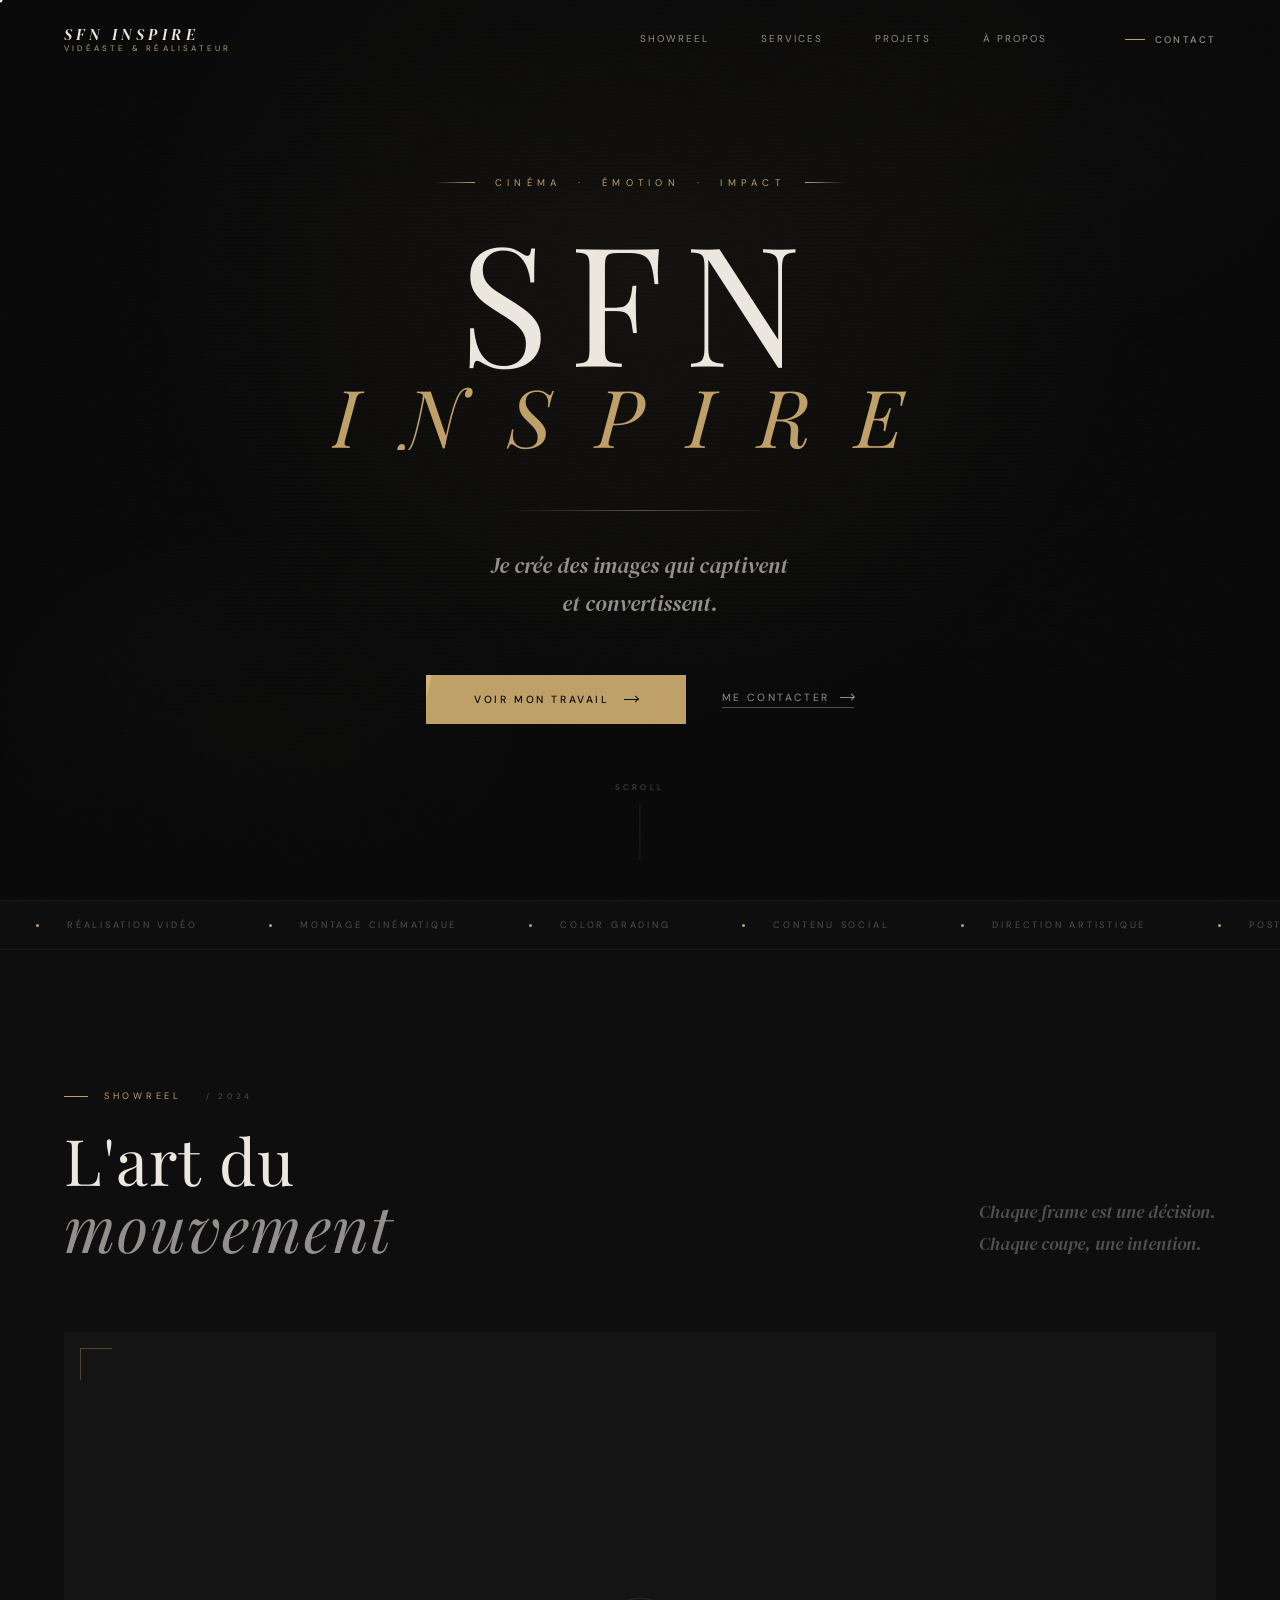
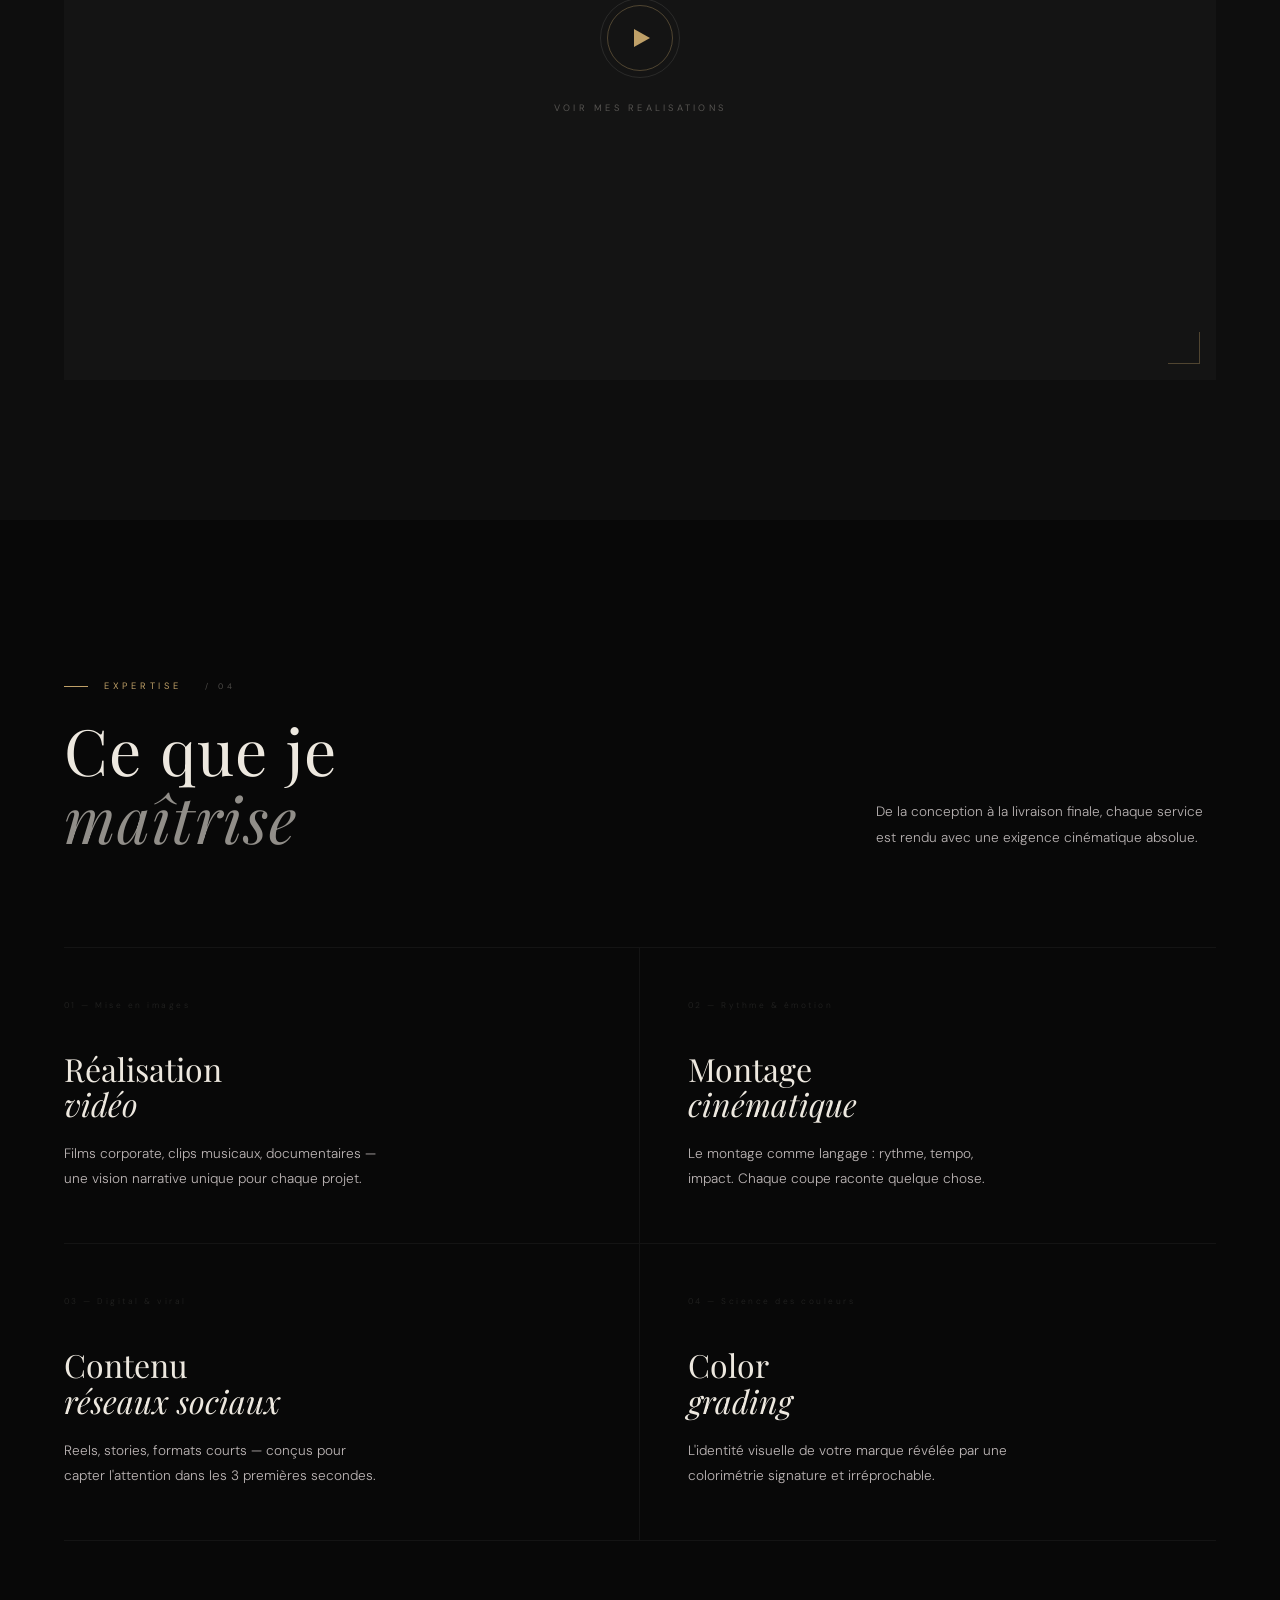
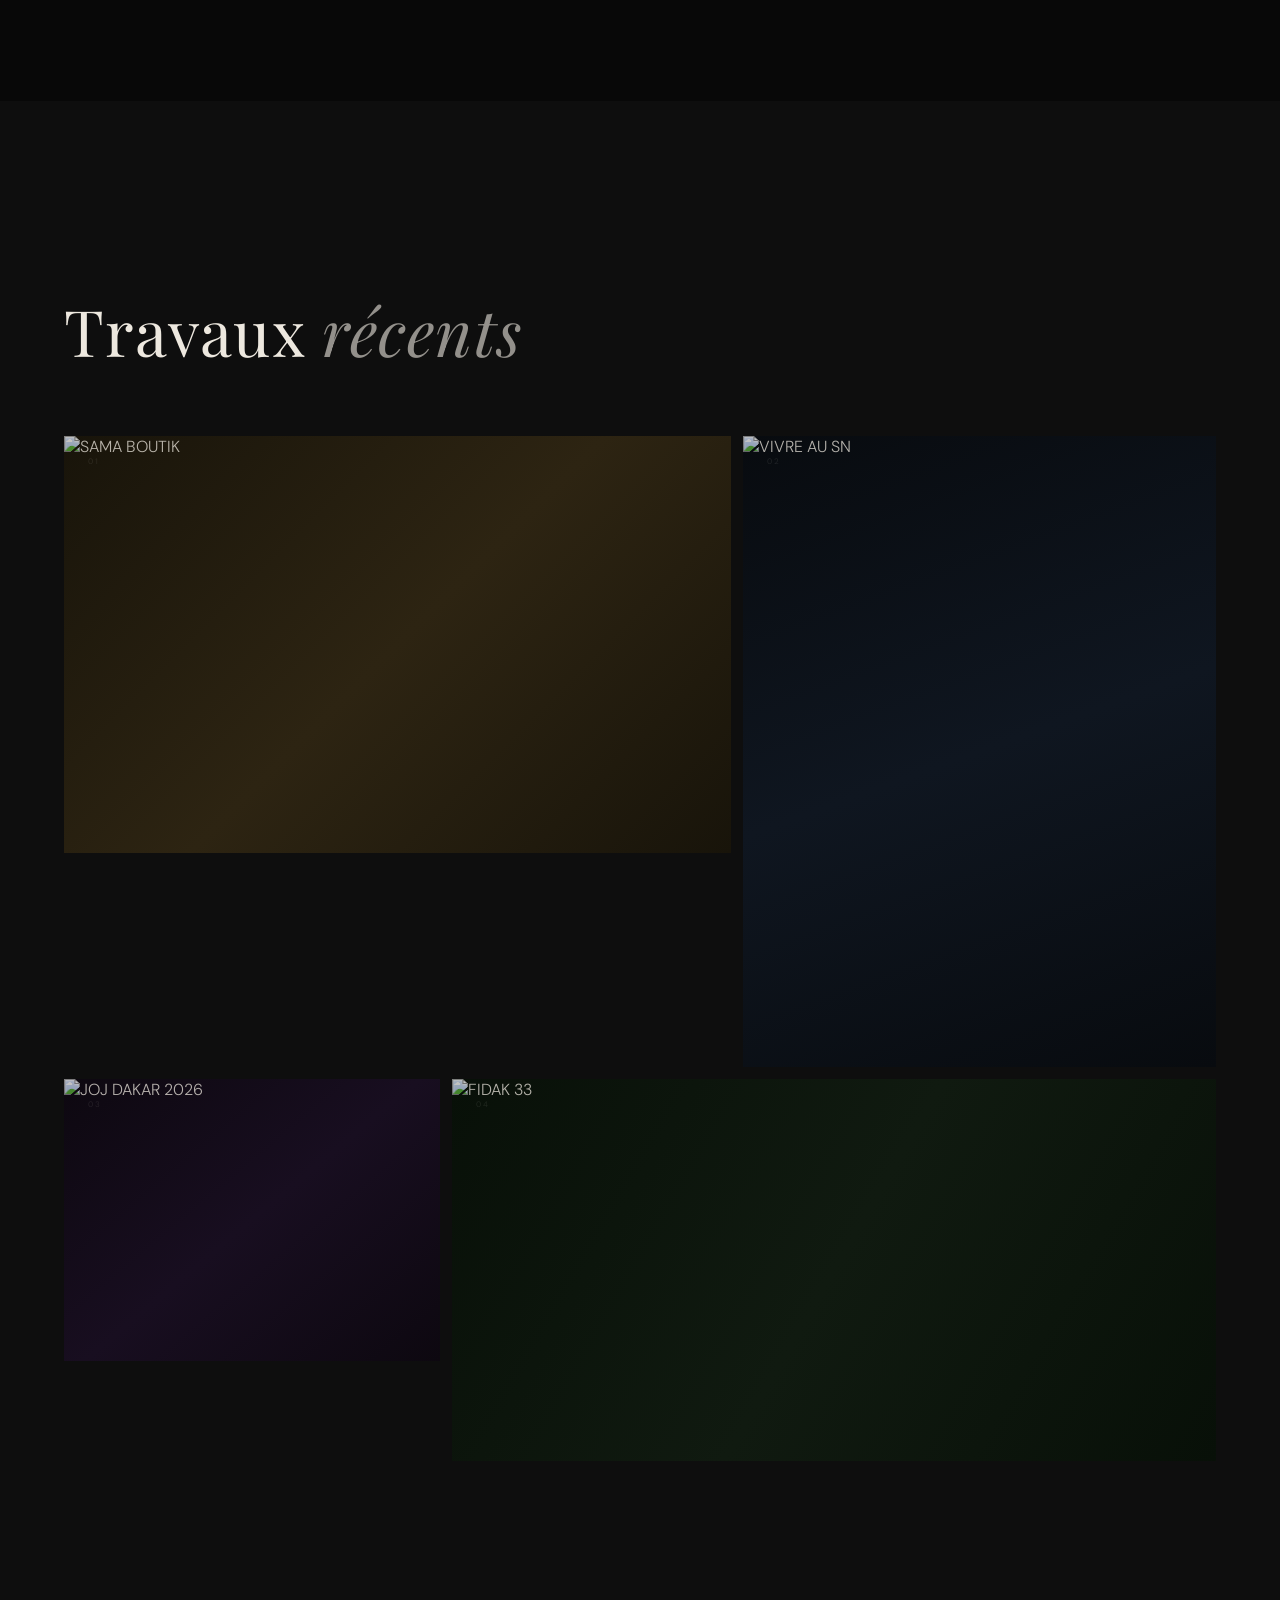
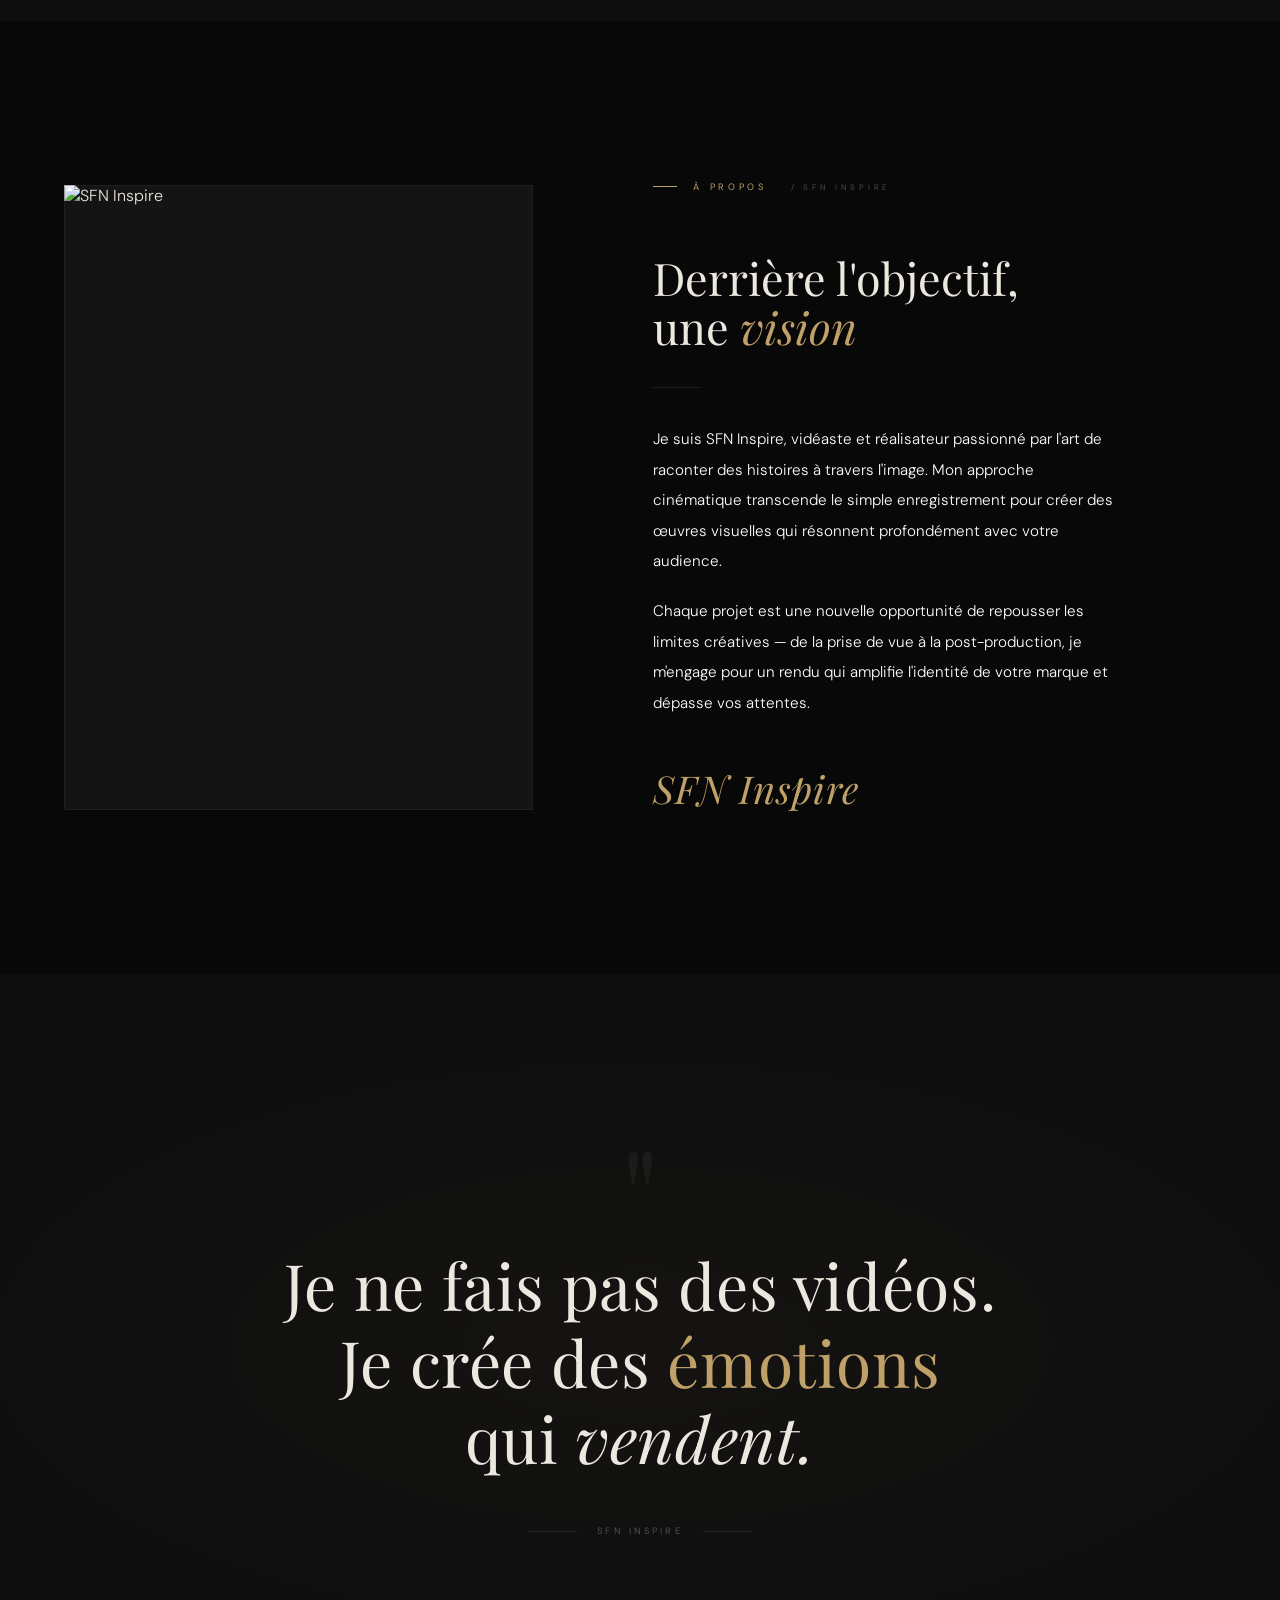
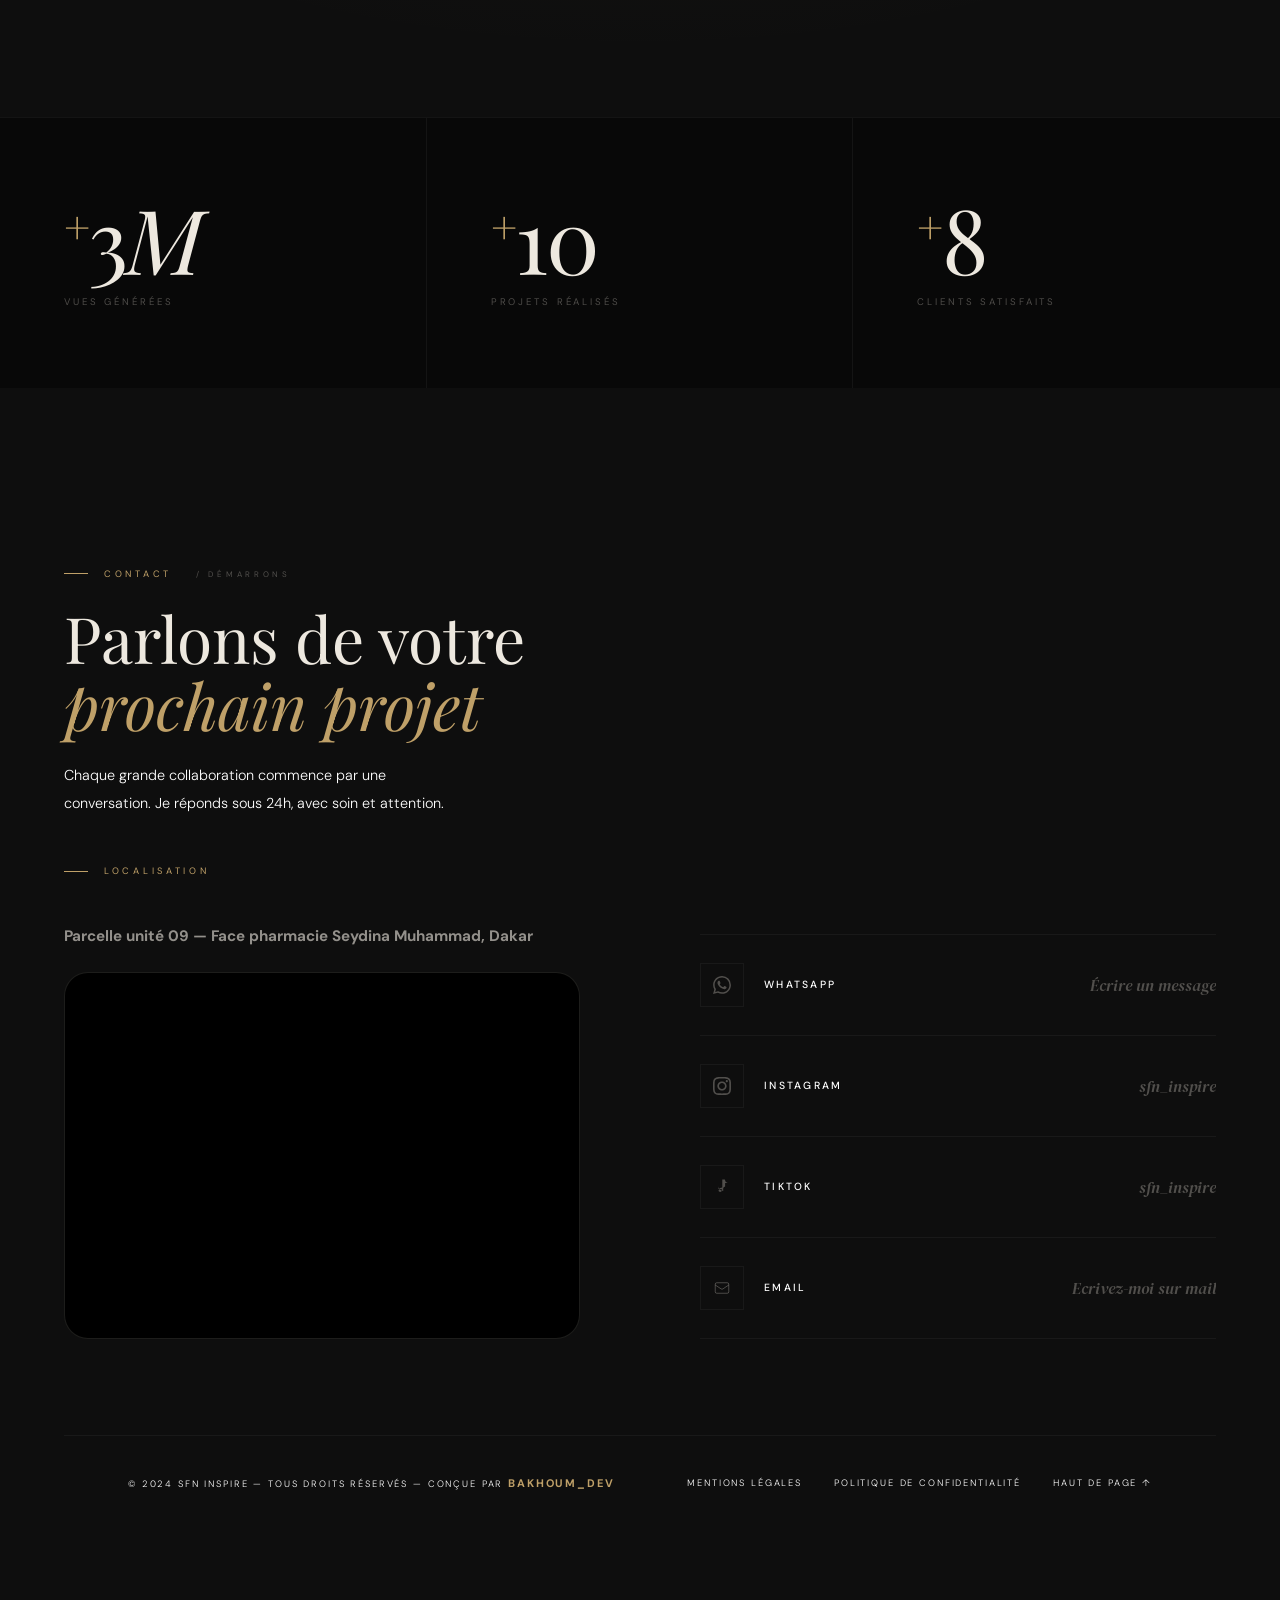
==== index.html @ 375912fd "ajout modification" ====
<!DOCTYPE html>

<html lang="fr">
<head>
<meta charset="UTF-8">
<meta name="viewport" content="width=device-width, initial-scale=1.0">
<title>SFN INSPIRE — Vidéaste Cinématique</title>
<link rel="preconnect" href="https://fonts.googleapis.com">
<link href="https://fonts.googleapis.com/css2?family=Playfair+Display:ital,wght@0,300;0,400;1,300;1,400&family=DM+Sans:wght@200;300;400;500&family=DM+Serif+Display:ital@0;1&display=swap" rel="stylesheet">
<link rel="icon" type="image/x-icon" href="media/images/logo1.jpeg">
<link rel="stylesheet" href="public/CSS/styles.css">



</head>
<body>

<!-- ── LOADER ─────────────────────────────────────────────── -->

<div id="loader">
  <div class="loader-logo"><span>SFN · Inspire</span></div>
  <div class="loader-bar"></div>
</div>

<!-- ── CURSOR ─────────────────────────────────────────────── -->

<div id="cursor">
  <div class="c-dot"  id="cDot"></div>
  <div class="c-ring" id="cRing"></div>
  <div class="c-label" id="cLabel"></div>
</div>

<!-- ── NAVIGATION ─────────────────────────────────────────── -->

<nav id="nav">
  <a href="#hero" class="nav-brand">
    <!-- <img src="media/images/logo1.jpeg" alt="SFN Inspire Logo" class="nav-brand-logo"> -->
    <div class="nav-brand-text">
      <span class="nav-brand-name">SFN Inspire</span>
      <span class="nav-brand-sub">Vidéaste &amp; Réalisateur</span>
    </div>
  </a>

  <div class="nav-center">
    <a href="#showreel">Showreel</a>
    <a href="#services">Services</a>
    <a href="#projects">Projets</a>
    <a href="#about">À propos</a>
  </div>

  <div class="nav-cta-wrap">
    <a href="#contact" class="nav-cta">Contact</a>
  </div>

  <div class="nav-burger" id="navBurger">
    <span></span><span></span>
  </div>
</nav>

<!-- Mobile menu overlay -->

<nav class="nav-mobile" id="navMobile">
  <a href="#showreel" onclick="closeMobile()">Showreel</a>
  <a href="#services" onclick="closeMobile()">Services</a>
  <a href="#projects" onclick="closeMobile()">Projets</a>
  <a href="#about"    onclick="closeMobile()">À propos</a>
  <a href="#contact"  onclick="closeMobile()">Contact</a>
</nav>

<!-- ═══════════════════════════════════════════════════════════
     HERO
════════════════════════════════════════════════════════════ -->

<section id="hero">
  <div class="hero-bg"> 

  
    
        <!-- VIDÉO HERO — en background   -->
      <video id="hero-video" autoplay muted loop  
        playsinline src="public/media/videos/Bacvideo(1).mp4">        
      </video>   
     
  </div>
    
 

  <div class="hero-vignette"></div>

  <div class="hero-content">
    <p class="hero-eyebrow">Cinéma &nbsp;·&nbsp; Émotion &nbsp;·&nbsp; Impact</p>


<h1 class="hero-title" aria-label="SFN Inspire">
  <span class="hero-title-line">SFN</span>
  <span class="hero-title-line">Inspire</span>
</h1>

<div class="hero-rule"></div>

<p class="hero-subtitle">
  Je crée des images qui captivent<br>et convertissent.
</p>

<div class="hero-actions">
  <a href="#projects" class="btn-gold">
    <span>Voir mon travail</span>
    <span class="btn-arrow"></span>
  </a>
  <a href="#contact" class="btn-ghost">
    Me contacter
    <span class="btn-arrow"></span>
  </a>
</div>


  </div>

  <div class="hero-scroll-hint">
    <span>Scroll</span>
    <div class="scroll-track"></div>
  </div>
</section>

<!-- ═══════════════════════════════════════════════════════════
     MARQUEE
   ════════════════════════════════════════════════════════════ -->

<div class="marquee-strip">
  <div class="marquee-track" id="marqueeTrack">
    <!-- items duplicated in JS -->
    <span class="marquee-item"><span class="marquee-dot"></span> Réalisation vidéo</span>
    <span class="marquee-item"><span class="marquee-dot"></span> Montage cinématique</span>
    <span class="marquee-item"><span class="marquee-dot"></span> Color grading</span>
    <span class="marquee-item"><span class="marquee-dot"></span> Contenu social</span>
    <span class="marquee-item"><span class="marquee-dot"></span> Direction artistique</span>
    <span class="marquee-item"><span class="marquee-dot"></span> Post-production</span>
    <span class="marquee-item"><span class="marquee-dot"></span> Réalisation vidéo</span>
    <span class="marquee-item"><span class="marquee-dot"></span> Montage cinématique</span>
    <span class="marquee-item"><span class="marquee-dot"></span> Color grading</span>
    <span class="marquee-item"><span class="marquee-dot"></span> Contenu social</span>
    <span class="marquee-item"><span class="marquee-dot"></span> Direction artistique</span>
    <span class="marquee-item"><span class="marquee-dot"></span> Post-production</span>
  </div>
</div>

<!-- ═══════════════════════════════════════════════════════════
     SHOWREEL
════════════════════════════════════════════════════════════ -->

<section id="showreel">
  <div class="showreel-inner">
    <div class="showreel-head">
      <div>
        <p class="eyebrow" data-reveal data-delay="1">
          Showreel <span class="eyebrow-num">/ 2024</span>
        </p>
        <h2 class="section-title" data-reveal data-delay="2">
          L'art du<br><em>mouvement</em>
        </h2>
      </div>
      <p class="showreel-desc" data-reveal="right" data-delay="3">
        Chaque frame est une décision.<br>
        Chaque coupe, une intention.
      </p>
    </div>


<div class="video-stage" data-reveal="scale" data-delay="1">
  <div class="video-corner-br"></div>
      <!-- Integrer en JS -->
  <div class="video-placeholder">
    <div class="play-circle" id="playBtn">
      <div class="play-icon"></div>
    </div>
    <p class="play-label">Voir mes realisations</p>
  </div>
</div>


  </div>
</section>

<!-- ═══════════════════════════════════════════════════════════
     SERVICES
════════════════════════════════════════════════════════════ -->

<section id="services">
  <div class="services-layout">
    <div class="services-intro">
      <div>
        <p class="eyebrow" data-reveal data-delay="1">
          Expertise <span class="eyebrow-num">/ 04</span>
        </p>
        <h2 class="section-title" data-reveal data-delay="2">
          Ce que je<br><em>maîtrise</em>
        </h2>
      </div>
      <p class="services-note" data-reveal="right" data-delay="2">
        De la conception à la livraison finale, chaque service est rendu avec une exigence cinématique absolue.
      </p>
    </div>


<div class="services-list">
  <div class="service-item" data-reveal data-delay="1">
    <p class="service-item-num">01 — Mise en images</p>
    <h3 class="service-item-name">Réalisation<br><em>vidéo</em></h3>
    <p class="service-item-desc">Films corporate, clips musicaux, documentaires — une vision narrative unique pour chaque projet.</p>
    <div class="service-item-arrow">
      <svg width="18" height="18" viewBox="0 0 24 24" fill="none" stroke="currentColor" stroke-width="1.5"><path d="M5 12h14M12 5l7 7-7 7"/></svg>
    </div>
  </div>

  <div class="service-item" data-reveal data-delay="2">
    <p class="service-item-num">02 — Rythme &amp; émotion</p>
    <h3 class="service-item-name">Montage<br><em>cinématique</em></h3>
    <p class="service-item-desc">Le montage comme langage : rythme, tempo, impact. Chaque coupe raconte quelque chose.</p>
    <div class="service-item-arrow">
      <svg width="18" height="18" viewBox="0 0 24 24" fill="none" stroke="currentColor" stroke-width="1.5"><path d="M5 12h14M12 5l7 7-7 7"/></svg>
    </div>
  </div>

  <div class="service-item" data-reveal data-delay="3">
    <p class="service-item-num">03 — Digital &amp; viral</p>
    <h3 class="service-item-name">Contenu<br><em>réseaux sociaux</em></h3>
    <p class="service-item-desc">Reels, stories, formats courts — conçus pour capter l'attention dans les 3 premières secondes.</p>
    <div class="service-item-arrow">
      <svg width="18" height="18" viewBox="0 0 24 24" fill="none" stroke="currentColor" stroke-width="1.5"><path d="M5 12h14M12 5l7 7-7 7"/></svg>
    </div>
  </div>

  <div class="service-item" data-reveal data-delay="4">
    <p class="service-item-num">04 — Science des couleurs</p>
    <h3 class="service-item-name">Color<br><em>grading</em></h3>
    <p class="service-item-desc">L'identité visuelle de votre marque révélée par une colorimétrie signature et irréprochable.</p>
    <div class="service-item-arrow">
      <svg width="18" height="18" viewBox="0 0 24 24" fill="none" stroke="currentColor" stroke-width="1.5"><path d="M5 12h14M12 5l7 7-7 7"/></svg>
    </div>
  </div>
</div>


  </div>
</section>

<!-- ═══════════════════════════════════════════════════════════
     PROJETS 
    ════════════════════════════════════════════════════════════ -->

<section id="projects">
  <div class="projects-layout">
    <div class="projects-meta">
      <div>
        <p class="eyebrow" data-reveal data-delay="1">
          Portfolio <span class="eyebrow-num">/ 04 projets</span>
        </p>
        <h2 class="section-title" data-reveal data-delay="2">
          Travaux <em>récents</em>
        </h2>
      </div>
      <p class="projects-count" data-reveal="fade" data-delay="3">Sélection 2023–2024</p>
    </div>


<div class="projects-grid">
 
  <div class="proj proj-bg-1" data-reveal data-delay="1">
    <img class="proj-img" src="public/media/images/SamaBoutik.PNG" alt="SAMA BOUTIK">
    <p class="proj-index">01</p>
    <div class="proj-overlay">
      <p class="proj-tag">Site web pour vendre</p>
      <h3 class="proj-name">SAMA BOUTIK</h3>
    </div>
    <div class="proj-corner">
      <svg viewBox="0 0 24 24" fill="none" stroke="currentColor" stroke-width="1.5"><path d="M5 12h14M12 5l7 7-7 7"/></svg>
    </div>
  </div>

  <div class="proj proj-bg-2" data-reveal data-delay="2">
    <img class="proj-img" src="public/media/images/VivreAusn.PNG" alt="VIVRE AU SN">
    <p class="proj-index">02</p>
    <div class="proj-overlay">
      <p class="proj-tag">Promovoir le tourisme au sénégal</p>
      <h3 class="proj-name">VIVRE AU SN</h3>
    </div>
    <div class="proj-corner">
      <svg viewBox="0 0 24 24" fill="none" stroke="currentColor" stroke-width="1.5"><path d="M5 12h14M12 5l7 7-7 7"/></svg>
    </div>
  </div>

  <div class="proj proj-bg-3" data-reveal data-delay="3">
   <img class="proj-img" src="public/media/images/jojdakar.PNG" alt="JOJ DAKAR 2026">
    <p class="proj-index">03</p>
    <div class="proj-overlay">
      <p class="proj-tag">En partenaire avec le fidak 33</p>
      <h3 class="proj-name">Joj Dakar 2026</h3>
    </div>
    <div class="proj-corner">
      <svg viewBox="0 0 24 24" fill="none" stroke="currentColor" stroke-width="1.5"><path d="M5 12h14M12 5l7 7-7 7"/></svg>
    </div>
  </div>

  <div class="proj proj-bg-4" data-reveal data-delay="4">
    <img class="proj-img" src="public/media/images/Fidak.PNG" alt="FIDAK 33">
    <p class="proj-index">04</p>
    <div class="proj-overlay">
      <p class="proj-tag">foire internationale de dakar 2025</p>
      <h3 class="proj-name">FIDAK 33</h3>
    </div>
    <div class="proj-corner">
      <svg viewBox="0 0 24 24" fill="none" stroke="currentColor" stroke-width="1.5"><path d="M5 12h14M12 5l7 7-7 7"/></svg>
    </div>
  </div>
</div>


  </div>
</section>

<!-- ═══════════════════════════════════════════════════════════
     ABOUT
     ════════════════════════════════════════════════════════════ -->

<section id="about">
  <div class="about-layout">
    <div class="about-visual" data-reveal="left">
      <div class="about-frame">
        
         
            <!-- PHOTO PROFIL : -->

           <img src="public/media/images/photoFallou.jpeg" alt="SFN Inspire"  
              style="width:100%;height:100%;        
              object-fit:cover;">                   
          
       
        <div class="about-frame-inner">
          <svg viewBox="0 0 24 24" fill="currentColor">
            <path d="M12 12c2.7 0 4.8-2.1 4.8-4.8S14.7 2.4 12 2.4 7.2 4.5 7.2 7.2 9.3 12 12 12zm0 2.4c-3.2 0-9.6 1.6-9.6 4.8v2.4h19.2v-2.4c0-3.2-6.4-4.8-9.6-4.8z"/>
          </svg>
        </div>
      </div>
      <div class="about-accent-sq"></div>
    </div>


<div class="about-text">
  <p class="eyebrow" data-reveal data-delay="1">
    À propos <span class="eyebrow-num">/ SFN Inspire</span>
  </p>
  <h2 class="about-lead" data-reveal data-delay="2">
    Derrière l'objectif,<br>une <em>vision</em>
  </h2>
  <div class="about-divider" data-reveal="fade" data-delay="3"></div>
  <p class="about-body" data-reveal data-delay="3">
    Je suis SFN Inspire, vidéaste et réalisateur passionné par l'art de raconter des histoires à travers l'image. Mon approche cinématique transcende le simple enregistrement pour créer des œuvres visuelles qui résonnent profondément avec votre audience.
  </p>
  <p class="about-body" data-reveal data-delay="4">
    Chaque projet est une nouvelle opportunité de repousser les limites créatives — de la prise de vue à la post-production, je m'engage pour un rendu qui amplifie l'identité de votre marque et dépasse vos attentes.
  </p>
  <p class="about-sig" data-reveal data-delay="5">SFN Inspire</p>
</div>


  </div>
</section>

<!-- ═══════════════════════════════════════════════════════════
     VISION
     ════════════════════════════════════════════════════════════ -->

<section id="vision">
  <div class="vision-quote-wrap">
    <span class="vision-mark" aria-hidden="true">"</span>
    <blockquote class="vision-statement" data-reveal="scale">
      Je ne fais pas des vidéos.<br>
      Je crée des <span class="gold">émotions</span><br>
      qui <em>vendent.</em>
    </blockquote>
    <p class="vision-author" data-reveal="fade" data-delay="3">SFN Inspire</p>
  </div>
</section>

<!-- ═══════════════════════════════════════════════════════════
     RÉSULTATS
    ════════════════════════════════════════════════════════════ -->

<section id="results">
  <div class="results-grid">
    <div class="result-cell" data-reveal data-delay="1">
      <p class="result-number">
        <span class="plus">+</span>3<span class="unit">M</span>
      </p>
      <p class="result-label">Vues générées</p>
    </div>
    <div class="result-cell" data-reveal data-delay="2">
      <p class="result-number">
        <span class="plus">+</span>10
      </p>
      <p class="result-label">Projets réalisés</p>
    </div>
    <div class="result-cell" data-reveal data-delay="3">
      <p class="result-number">
        <span class="plus">+</span>8
      </p>
      <p class="result-label">Clients satisfaits</p>
    </div>
  </div>
</section>

<!-- ═══════════════════════════════════════════════════════════
     CONTACT
  ════════════════════════════════════════════════════════════ -->

<section id="contact">
  <div class="contact-layout">
    <div class="contact-grid">
      <div>
        <p class="eyebrow" data-reveal data-delay="1">
          Contact <span class="eyebrow-num">/ Démarrons</span>
        </p>
        <h2 class="contact-lead" data-reveal data-delay="2">
          Parlons de votre<br><em>prochain projet</em>
        </h2>
        <p class="contact-note" data-reveal data-delay="3">
          Chaque grande collaboration commence par une conversation. Je réponds sous 24h, avec soin et attention.
        </p>

        <!-- Localisation  -->
         
        <div class="contact-map" data-reveal="scale" data-delay="4">
          <p class="eyebrow">Localisation</p>
          <h3 class="map-title">Parcelle unité 09 — Face pharmacie Seydina Muhammad, Dakar</h3>
          <div class="map-frame">
            <iframe src="https://www.google.com/maps?q=Pharmacie+Seydina+Muhammad+Dakar+Senegal&output=embed" allowfullscreen loading="lazy" referrerpolicy="no-referrer-when-downgrade"></iframe>
          </div>
        </div>
      </div>

   
  <div class="contact-channels" data-reveal="right" data-delay="2">
   
    <!-- Les reaseaux sociaux -->

    <a href="https://wa.me/786316709" class="channel-link" target="_blank" rel="noopener" data-cursor="WhatsApp">
      <div class="channel-left">
        <div class="channel-icon">
          <svg viewBox="0 0 24 24" fill="currentColor" style="color:var(--paper-30)">
            <path d="M17.472 14.382c-.297-.149-1.758-.867-2.03-.967-.273-.099-.471-.148-.67.15-.197.297-.767.966-.94 1.164-.173.199-.347.223-.644.075-.297-.15-1.255-.463-2.39-1.475-.883-.788-1.48-1.761-1.653-2.059-.173-.297-.018-.458.13-.606.134-.133.298-.347.446-.52.149-.174.198-.298.298-.497.099-.198.05-.371-.025-.52-.075-.149-.669-1.612-.916-2.207-.242-.579-.487-.5-.669-.51-.173-.008-.371-.01-.57-.01-.198 0-.52.074-.792.372-.272.297-1.04 1.016-1.04 2.479 0 1.462 1.065 2.875 1.213 3.074.149.198 2.096 3.2 5.077 4.487.709.306 1.262.489 1.694.625.712.227 1.36.195 1.871.118.571-.085 1.758-.719 2.006-1.413.248-.694.248-1.289.173-1.413-.074-.124-.272-.198-.57-.347m-5.421 7.403h-.004a9.87 9.87 0 01-5.031-1.378l-.361-.214-3.741.982.998-3.648-.235-.374a9.86 9.86 0 01-1.51-5.26c.001-5.45 4.436-9.884 9.888-9.884 2.64 0 5.122 1.03 6.988 2.898a9.825 9.825 0 012.893 6.994c-.003 5.45-4.437 9.884-9.885 9.884m8.413-18.297A11.815 11.815 0 0012.05 0C5.495 0 .16 5.335.157 11.892c0 2.096.547 4.142 1.588 5.945L.057 24l6.305-1.654a11.882 11.882 0 005.683 1.448h.005c6.554 0 11.89-5.335 11.893-11.893a11.821 11.821 0 00-3.48-8.413Z"/>
          </svg>
        </div>
        <span class="channel-name">WhatsApp</span>
      </div>
      <span class="channel-handle">Écrire un message</span>
    </a>

    <a href="https://instagram.com/sfn_inspire" class="channel-link" target="_blank" rel="noopener" data-cursor="Instagram">
      <div class="channel-left">
        <div class="channel-icon">
          <svg viewBox="0 0 24 24" fill="currentColor" style="color:var(--paper-30)">
            <path d="M12 2.163c3.204 0 3.584.012 4.85.07 3.252.148 4.771 1.691 4.919 4.919.058 1.265.069 1.645.069 4.849 0 3.205-.012 3.584-.069 4.849-.149 3.225-1.664 4.771-4.919 4.919-1.266.058-1.644.07-4.85.07-3.204 0-3.584-.012-4.849-.07-3.26-.149-4.771-1.699-4.919-4.92-.058-1.265-.07-1.644-.07-4.849 0-3.204.013-3.583.07-4.849.149-3.227 1.664-4.771 4.919-4.919 1.266-.057 1.645-.069 4.849-.069zm0-2.163c-3.259 0-3.667.014-4.947.072-4.358.2-6.78 2.618-6.98 6.98-.059 1.281-.073 1.689-.073 4.948 0 3.259.014 3.668.072 4.948.2 4.358 2.618 6.78 6.98 6.98 1.281.058 1.689.072 4.948.072 3.259 0 3.668-.014 4.948-.072 4.354-.2 6.782-2.618 6.979-6.98.059-1.28.073-1.689.073-4.948 0-3.259-.014-3.667-.072-4.947-.196-4.354-2.617-6.78-6.979-6.98-1.281-.059-1.69-.073-4.949-.073zm0 5.838c-3.403 0-6.162 2.759-6.162 6.162s2.759 6.163 6.162 6.163 6.162-2.759 6.162-6.163c0-3.403-2.759-6.162-6.162-6.162zm0 10.162c-2.209 0-4-1.79-4-4 0-2.209 1.791-4 4-4s4 1.791 4 4c0 2.21-1.791 4-4 4zm6.406-11.845c-.796 0-1.441.645-1.441 1.44s.645 1.44 1.441 1.44c.795 0 1.439-.645 1.439-1.44s-.644-1.44-1.439-1.44z"/>
          </svg>
        </div>
        <span class="channel-name">Instagram</span>
      </div>
      <span class="channel-handle">sfn_inspire</span>
    </a>

    <a href="https://tiktok.com/@sfn_inspire" class="channel-link" target="_blank" rel="noopener" data-cursor="TikTok">
      <div class="channel-left">
        <div class="channel-icon">
          <svg viewBox="0 0 24 24" fill="currentColor" style="color:var(--paper-30)">
            <path d="M19.59 6.69a4.83 4.83 0 0 1-3.77-4.25V2h-3.45v13.67a2.89 2.89 0 0 1-5.1 1.82 2.9 2.9 0 0 1 5.1-1.81v-3.03a6.35 6.35 0 0 0-5.1 2.45v-4.26a6.35 6.35 0 0 0 6.35 6.35v-3.03a2.89 2.89 0 0 1 2.54-2.87V6.69z"/>
          </svg>
        </div>
        <span class="channel-name">TikTok</span>
      </div>
      <span class="channel-handle">sfn_inspire</span>
    </a>

    <a href="mailto:sfninspire@gmail.com" class="channel-link" data-cursor="Email">
      <div class="channel-left">
        <div class="channel-icon">
          <svg viewBox="0 0 24 24" fill="none" stroke="currentColor" stroke-width="1.2" style="color:var(--paper-30)">
            <path d="M3 8l7.89 5.26a2 2 0 002.22 0L21 8M5 19h14a2 2 0 002-2V7a2 2 0 00-2-2H5a2 2 0 00-2 2v10a2 2 0 002 2z"/>
          </svg>
        </div>
        <span class="channel-name">Email</span>
      </div>
      <span class="channel-handle">Ecrivez-moi sur mail</span>
    </a>
  </div>
</div>

<div class="footer-bar">
  <p class="footer-copy">© 2024 SFN Inspire — Tous droits réservés  — Conçue par <span>BAKHOUM_DEV</span></p>
  <div class="footer-links">
    <a href="#">Mentions légales</a>
    <a href="#">Politique de confidentialité</a>
    <a href="#hero">Haut de page ↑</a>
  </div>
</div>


  </div>
</section>


     
   


<script src="public/JS/scripts.js"></script>

</body>
</html>
---- public/CSS/styles.css ----
/* ─────────────────────────────────────────────────────────────────────────────
   DESIGN TOKENS
───────────────────────────────────────────────────────────────────────────── */
:root {
  --ink:      #080808;
  --ink-1:    #0e0e0e;
  --ink-2:    #141414;
  --ink-3:    #1c1c1c;
  --gold:     #BFA068;
  --gold-hi:  #D4B47A;
  --gold-lo:  rgba(191,160,104,0.12);
  --gold-mid: rgba(191,160,104,0.35);
  --paper:    #EDE8DF;
  --paper-60: rgba(237,232,223,0.60);
  --paper-30: rgba(237,232,223,0.30);
  --paper-10: rgba(237,232,223,0.10);
  --paper-05: rgba(237,232,223,0.05);

  --display: 'Playfair Display', Georgia, serif;
  --serif:   'DM Serif Display', Georgia, serif;
  --body:    'DM Sans', system-ui, sans-serif;

  --ease-out: cubic-bezier(0.16, 1, 0.3, 1);
  --ease-in-out: cubic-bezier(0.76, 0, 0.24, 1);
  --spring: cubic-bezier(0.34, 1.56, 0.64, 1);

  --max: 1320px;
}

/* ─────────────────────────────────────────────────────────────────────────────
   RESET & BASE
───────────────────────────────────────────────────────────────────────────── */
*, *::before, *::after { box-sizing: border-box; margin: 0; padding: 0; }
html { scroll-behavior: smooth; font-size: 16px; }
body {
  background: var(--ink);
  color: var(--paper);
  font-family: var(--body);
  font-weight: 300;
  overflow-x: hidden;
  cursor: none;
  -webkit-font-smoothing: antialiased;
}
img { display: block; max-width: 100%; }
a { color: inherit; text-decoration: none; }

/* ─────────────────────────────────────────────────────────────────────────────
   LOADING SCREEN
───────────────────────────────────────────────────────────────────────────── */
#loader {
  position: fixed; inset: 0; z-index: 10000;
  background: var(--ink);
  display: flex; align-items: center; justify-content: center;
  flex-direction: column; gap: 32px;
  transition: opacity 0.8s var(--ease-out), visibility 0.8s;
}
#loader.done { opacity: 0; visibility: hidden; pointer-events: none; }
.loader-logo {
  font-family: var(--serif);
  font-size: 1.1rem;
  letter-spacing: 0.5em;
  text-transform: uppercase;
  color: var(--paper-30);
  font-style: italic;
  overflow: hidden;
}
.loader-logo span {
  display: inline-block;
  transform: translateY(100%);
  animation: loaderReveal 0.9s 0.2s var(--ease-out) forwards;
}
@keyframes loaderReveal { to { transform: translateY(0); } }
.loader-bar {
  width: 180px; height: 1px;
  background: var(--paper-10);
  position: relative; overflow: hidden;
}
.loader-bar::after {
  content: '';
  position: absolute; top: 0; left: -100%; bottom: 0;
  width: 100%; background: var(--gold);
  animation: loaderBar 1.4s 0.3s var(--ease-out) forwards;
}
@keyframes loaderBar { to { left: 0; } }

/* ─────────────────────────────────────────────────────────────────────────────
   CUSTOM CURSOR
───────────────────────────────────────────────────────────────────────────── */
#cursor {
  position: fixed; top: 0; left: 0;
  pointer-events: none; z-index: 9999;
}
.c-dot {
  width: 5px; height: 5px;
  background: var(--paper);
  border-radius: 50%;
  position: absolute;
  transform: translate(-50%, -50%);
}
.c-ring {
  width: 32px; height: 32px;
  border: 1px solid var(--paper-30);
  border-radius: 50%;
  position: absolute;
  transform: translate(-50%, -50%);
  transition: width 0.4s var(--ease-out), height 0.4s var(--ease-out),
              border-color 0.4s, background 0.4s, opacity 0.4s;
}
.c-ring.expand {
  width: 64px; height: 64px;
  border-color: var(--gold-mid);
  background: var(--gold-lo);
}
.c-ring.click {
  width: 20px; height: 20px;
  background: rgba(191,160,104,0.3);
}
.c-label {
  position: absolute;
  transform: translate(-50%, -50%);
  font-family: var(--body);
  font-size: 0.55rem;
  letter-spacing: 0.15em;
  text-transform: uppercase;
  color: var(--paper-60);
  white-space: nowrap;
  opacity: 0;
  transition: opacity 0.3s;
  font-weight: 400;
}
.c-label.show { opacity: 1; }

/* ─────────────────────────────────────────────────────────────────────────────
   NAVIGATION
───────────────────────────────────────────────────────────────────────────── */
nav {
  position: fixed; inset: 0 0 auto;
  z-index: 200;
  padding: 0 64px;
  height: 80px;
  display: flex; align-items: center; justify-content: space-between;
  transition: background 0.6s var(--ease-out), height 0.4s var(--ease-out),
              border-color 0.6s, backdrop-filter 0.6s;
  border-bottom: 1px solid transparent;
}
nav.solid {
  background: rgba(8,8,8,0.85);
  backdrop-filter: blur(24px) saturate(1.5);
  -webkit-backdrop-filter: blur(24px) saturate(1.5);
  border-color: var(--paper-05);
  height: 64px;
}
.nav-brand {
  display: flex; flex-direction: row; align-items: center; gap: 16px;
  opacity: 0; animation: fadeUp 1s 1.8s var(--ease-out) forwards;
}
/* .nav-brand-logo {
  height: 48px;
  width: auto;
  object-fit: contain;
  opacity: 0.95;
  transition: opacity 0.3s, filter 0.3s;
  filter: contrast(1.3) brightness(1.15) saturate(1.1);
  border-radius: 100%;
} */
.nav-brand:hover  {
   opacity: 1; 
  }
.nav-brand-text {
  display: flex; flex-direction: column; gap: 1px;
}
.nav-brand-name {
  font-family: var(--serif);
  font-size: 1rem;
  letter-spacing: 0.28em;
  text-transform: uppercase;
  font-style: italic;
  color: var(--paper);
  line-height: 1;
}
.nav-brand-sub {
  font-size: 0.5rem;
  letter-spacing: 0.4em;
  text-transform: uppercase;
  color: var(--gold);
  font-weight: 400;
}
.nav-center {
  position: absolute; left: 50%; transform: translateX(-50%);
  display: flex; gap: 52px;
  opacity: 0; animation: fadeDown 1s 2s var(--ease-out) forwards;
}
.nav-center a {
  font-size: 0.62rem;
  letter-spacing: 0.2em;
  text-transform: uppercase;
  font-weight: 400;
  color: var(--paper-60);
  transition: color 0.3s;
  position: relative;
  padding-bottom: 2px;
}
.nav-center a::after {
  content: '';
  position: absolute; bottom: 0; left: 50%; right: 50%;
  height: 1px; background: var(--gold);
  transition: left 0.35s var(--ease-out), right 0.35s var(--ease-out);
}
.nav-center a:hover { color: var(--paper); }
.nav-center a:hover::after { left: 0; right: 0; }
.nav-cta-wrap {
  opacity: 0; animation: fadeUp 1s 2.1s var(--ease-out) forwards;
}
.nav-cta {
  display: flex; align-items: center; gap: 10px;
  font-size: 0.6rem;
  letter-spacing: 0.22em;
  text-transform: uppercase;
  font-weight: 500;
  color: var(--paper-60);
  transition: color 0.3s;
}
.nav-cta::before {
  content: '';
  width: 20px; height: 1px;
  background: var(--gold);
  transition: width 0.35s var(--ease-out);
}
.nav-cta:hover { color: var(--gold); }
.nav-cta:hover::before { width: 36px; }
/* Mobile hamburger */
.nav-burger {
  display: none; flex-direction: column; gap: 6px;
  cursor: pointer; padding: 4px;
  opacity: 0; animation: fadeUp 1s 1.8s var(--ease-out) forwards;
}
.nav-burger span {
  display: block; height: 1px; background: var(--paper);
  transition: all 0.4s var(--ease-out);
}
.nav-burger span:first-child { width: 28px; }
.nav-burger span:last-child  { width: 18px; }
.nav-burger.open span:first-child { width: 24px; transform: translateY(7px) rotate(45deg); }
.nav-burger.open span:last-child  { width: 24px; transform: translateY(-7px) rotate(-45deg); opacity: 1; }
.nav-mobile {
  display: none;
  position: fixed; inset: 0;
  background: var(--ink);
  z-index: 999;
  flex-direction: column; align-items: center; justify-content: center; gap: 48px;
  opacity: 0; pointer-events: none;
  transition: opacity 0.5s var(--ease-out);
}
.nav-mobile.open { opacity: 1; pointer-events: auto; }
.nav-mobile a {
  font-family: var(--serif);
  font-size: clamp(2rem, 8vw, 3.5rem);
  font-style: italic;
  color: var(--paper-60);
  transition: color 0.3s;
}
.nav-mobile a:hover { color: var(--paper); }

/* ─────────────────────────────────────────────────────────────────────────────
   HERO
───────────────────────────────────────────────────────────────────────────── */
#hero {
  position: relative;
  min-height: 100vh;
  display: flex; align-items: center; justify-content: center;
  overflow: hidden;
}
.hero-bg {
  position: absolute; inset: 0;
  background: var(--ink);
}
/* Cinematic ambient glow */
.hero-bg::before {
  content: '';
  position: absolute; inset: 0;
  background:
    radial-gradient(ellipse 60% 80% at 50% 30%, rgba(191,160,104,0.055) 0%, transparent 65%),
    radial-gradient(ellipse 40% 40% at 20% 80%, rgba(191,160,104,0.025) 0%, transparent 55%),
    radial-gradient(ellipse 50% 50% at 80% 10%, rgba(120,100,60,0.03) 0%, transparent 55%);
}
/* Subtle horizontal lines — cinematic scan feel */
.hero-bg::after {
  content: '';
  position: absolute; inset: 0;
  background: repeating-linear-gradient(
    180deg,
    transparent 0px,
    transparent 3px,
    rgba(237,232,223,0.008) 3px,
    rgba(237,232,223,0.008) 4px
  );
  pointer-events: none;
}
/* Replace with: <video autoplay muted loop playsinline src="hero.mp4"></video> */
#hero-video {
  position: absolute; inset: 0;
  width: 100%; height: 100%;
  object-fit: cover;
  opacity: 0.4;
}
.hero-vignette {
  position: absolute; inset: 0;
  background:
    linear-gradient(to bottom, rgba(8,8,8,0.5) 0%, transparent 25%, transparent 65%, rgba(8,8,8,0.9) 100%),
    linear-gradient(to right, rgba(8,8,8,0.35) 0%, transparent 30%, transparent 70%, rgba(8,8,8,0.35) 100%);
  z-index: 1;
}
.hero-content {
  position: relative; z-index: 2;
  text-align: center;
  display: flex; flex-direction: column; align-items: center;
  gap: 0;
  padding: 0 32px;
}
.hero-eyebrow {
  font-size: 0.6rem;
  letter-spacing: 0.55em;
  text-transform: uppercase;
  font-weight: 400;
  color: var(--gold);
  margin-bottom: 36px;
  opacity: 0;
  animation: fadeDown 1s 0.5s var(--ease-out) forwards;
  display: flex; align-items: center; gap: 20px;
}
.hero-eyebrow::before, .hero-eyebrow::after {
  content: '';
  width: 40px; height: 1px;
  background: linear-gradient(to right, transparent, var(--gold));
}
.hero-eyebrow::after { background: linear-gradient(to left, transparent, var(--gold)); }

.hero-title {
  font-family: var(--display);
  font-weight: 300;
  font-size: clamp(5rem, 13vw, 13rem);
  letter-spacing: 0.12em;
  line-height: 0.88;
  text-transform: uppercase;
  color: var(--paper);
  margin-bottom: 24px;
  overflow: hidden;
}
.hero-title-line {
  display: block;
  transform: translateY(110%);
  animation: slideUp 1.2s var(--ease-out) forwards;
}
.hero-title-line:nth-child(1) { animation-delay: 0.7s; }
.hero-title-line:nth-child(2) {
  font-style: italic;
  font-size: 0.48em;
  letter-spacing: 0.55em;
  color: var(--gold);
  margin-top: 8px;
  animation-delay: 0.9s;
}
@keyframes slideUp { to { transform: translateY(0); } }

.hero-rule {
  width: 0; height: 1px;
  background: linear-gradient(to right, transparent, var(--paper-30), transparent);
  margin: 36px auto;
  animation: expandWidth 1s 1.5s var(--ease-out) forwards;
}
@keyframes expandWidth { to { width: 280px; } }

.hero-subtitle {
  font-family: var(--serif);
  font-style: italic;
  font-weight: 300;
  font-size: clamp(1rem, 2vw, 1.35rem);
  color: var(--paper-60);
  line-height: 1.75;
  max-width: 480px;
  opacity: 0;
  animation: fadeUp 1s 1.7s var(--ease-out) forwards;
  margin-bottom: 52px;
}

.hero-actions {
  display: flex; align-items: center; gap: 36px;
  flex-wrap: wrap; justify-content: center;
  opacity: 0;
  animation: fadeUp 1s 1.9s var(--ease-out) forwards;
}
.btn-gold {
  position: relative;
  display: inline-flex; align-items: center; gap: 14px;
  padding: 18px 48px;
  background: var(--gold);
  color: var(--ink);
  font-family: var(--body);
  font-size: 0.65rem;
  letter-spacing: 0.25em;
  text-transform: uppercase;
  font-weight: 500;
  overflow: hidden;
  transition: color 0.4s;
}
.btn-gold::before {
  content: '';
  position: absolute; inset: 0;
  background: var(--gold-hi);
  transform: translateX(-100%) skewX(-12deg);
  transition: transform 0.5s var(--ease-out);
}
.btn-gold:hover::before { transform: translateX(0) skewX(0deg); }
.btn-gold span { position: relative; z-index: 1; }
.btn-ghost {
  display: inline-flex; align-items: center; gap: 10px;
  font-family: var(--body);
  font-size: 0.65rem;
  letter-spacing: 0.25em;
  text-transform: uppercase;
  font-weight: 400;
  color: var(--paper-60);
  transition: color 0.3s;
  position: relative;
  padding-bottom: 4px;
}
.btn-ghost::after {
  content: '';
  position: absolute; bottom: 0; left: 0;
  width: 100%; height: 1px;
  background: var(--paper-30);
  transition: background 0.3s;
}
.btn-ghost:hover { color: var(--paper); }
.btn-ghost:hover::after { background: var(--gold); }
.btn-arrow {
  width: 14px; height: 1px;
  background: currentColor;
  position: relative; display: inline-block;
  transition: width 0.3s;
}
.btn-arrow::after {
  content: '';
  position: absolute; right: 0; top: 50%;
  width: 5px; height: 5px;
  border-right: 1px solid currentColor;
  border-top: 1px solid currentColor;
  transform: translateY(-50%) rotate(45deg);
}
.btn-ghost:hover .btn-arrow { width: 22px; }

.hero-scroll-hint {
  position: absolute; bottom: 40px; left: 50%;
  transform: translateX(-50%);
  z-index: 2;
  display: flex; flex-direction: column; align-items: center; gap: 12px;
  opacity: 0; animation: fadeIn 1s 2.4s var(--ease-out) forwards;
}
.hero-scroll-hint span {
  font-size: 0.5rem;
  letter-spacing: 0.4em;
  text-transform: uppercase;
  color: var(--paper-30);
  font-weight: 400;
  writing-mode: horizontal-tb;
}
.scroll-track {
  width: 1px; height: 56px;
  background: var(--paper-10);
  position: relative; overflow: hidden;
}
.scroll-track::after {
  content: '';
  position: absolute; top: -100%; left: 0;
  width: 100%; height: 50%;
  background: linear-gradient(to bottom, transparent, var(--gold));
  animation: scrollTrack 2.2s ease-in-out infinite;
}
@keyframes scrollTrack { 0%{top:-50%} 100%{top:150%} }

/* ─────────────────────────────────────────────────────────────────────────────
   MARQUEE STRIP
───────────────────────────────────────────────────────────────────────────── */
.marquee-strip {
  border-top: 1px solid var(--paper-05);
  border-bottom: 1px solid var(--paper-05);
  overflow: hidden;
  background: var(--ink-1);
  padding: 18px 0;
}
.marquee-track {
  display: flex; gap: 0;
  animation: marqueeScroll 22s linear infinite;
  width: max-content;
}
.marquee-track:hover { animation-play-state: paused; }
@keyframes marqueeScroll { from{transform:translateX(0)} to{transform:translateX(-50%)} }
.marquee-item {
  display: flex; align-items: center; gap: 28px;
  padding: 0 36px;
  white-space: nowrap;
  font-size: 0.58rem;
  letter-spacing: 0.3em;
  text-transform: uppercase;
  color: var(--paper-30);
  font-weight: 400;
}
.marquee-dot {
  width: 3px; height: 3px;
  border-radius: 50%;
  background: var(--gold);
  flex-shrink: 0;
}

/* ─────────────────────────────────────────────────────────────────────────────
   SHARED SECTION STYLES
───────────────────────────────────────────────────────────────────────────── */
.section-wrap {
  max-width: var(--max);
  margin: 0 auto;
  padding: 0 64px;
}
.section-header { margin-bottom: 80px; }
.eyebrow {
  display: flex; align-items: center; gap: 16px;
  font-size: 0.58rem;
  letter-spacing: 0.4em;
  text-transform: uppercase;
  color: var(--gold);
  font-weight: 400;
  margin-bottom: 24px;
}
.eyebrow::before { content: ''; width: 24px; height: 1px; background: var(--gold); flex-shrink: 0; }
.eyebrow-num { color: var(--paper-30); margin-left: 8px; font-size: 0.5rem; }
.section-title {
  font-family: var(--display);
  font-weight: 300;
  font-size: clamp(2.4rem, 5vw, 5.5rem);
  line-height: 1.05;
  letter-spacing: 0.02em;
}
.section-title em { font-style: italic; color: var(--paper-60); }
.section-title .gold { color: var(--gold); }

/* ─────────────────────────────────────────────────────────────────────────────
   SHOWREEL
───────────────────────────────────────────────────────────────────────────── */
#showreel {
  padding: 140px 0;
  background: var(--ink-1);
  overflow: hidden;
}
.showreel-inner {
  max-width: var(--max);
  margin: 0 auto;
  padding: 0 64px;
}
.showreel-head {
  display: grid;
  grid-template-columns: 1fr 1fr;
  align-items: end;
  gap: 40px;
  margin-bottom: 72px;
}
.showreel-desc {
  font-family: var(--serif);
  font-style: italic;
  color: var(--paper-30);
  font-size: 1.1rem;
  line-height: 1.8;
  max-width: 380px;
  justify-self: end;
  align-self: end;
}
.video-stage {
  position: relative;
  aspect-ratio: 16/9;
  background: var(--ink-3);
  overflow: hidden;
}
.video-stage::before {
  content: '';
  position: absolute; inset: 0;
  background: linear-gradient(135deg, rgba(191,160,104,0.04) 0%, transparent 50%);
  z-index: 1; pointer-events: none;
}
/* Corner ornaments */
.video-stage::after {
  content: '';
  position: absolute;
  top: 16px; left: 16px;
  width: 32px; height: 32px;
  border-top: 1px solid var(--gold-mid);
  border-left: 1px solid var(--gold-mid);
  z-index: 2; pointer-events: none;
}
.video-corner-br {
  position: absolute; bottom: 16px; right: 16px;
  width: 32px; height: 32px;
  border-bottom: 1px solid var(--gold-mid);
  border-right: 1px solid var(--gold-mid);
  z-index: 2; pointer-events: none;
}
.video-stage iframe,
.video-stage video {
  width: 100%; height: 100%; border: none; display: block;
}
.video-placeholder {
  position: absolute; inset: 0;
  display: flex; flex-direction: column;
  align-items: center; justify-content: center; gap: 24px;
  background: var(--ink-2);
  z-index: 1;
  transition: background 0.4s;
}
.video-placeholder:hover { background: var(--ink-3); }
.play-circle {
  width: 80px; height: 80px;
  border: 1px solid var(--paper-10);
  border-radius: 50%;
  display: flex; align-items: center; justify-content: center;
  position: relative;
  transition: transform 0.5s var(--spring), border-color 0.4s;
  cursor: pointer;
}
.play-circle::before {
  content: '';
  position: absolute; inset: 6px;
  border: 1px solid var(--gold-mid);
  border-radius: 50%;
  transition: all 0.4s var(--ease-out);
}
.play-circle:hover { transform: scale(1.08); border-color: var(--paper-30); }
.play-circle:hover::before { inset: 0; background: var(--gold-lo); }
.play-icon {
  width: 0; height: 0;
  border-style: solid;
  border-width: 9px 0 9px 16px;
  border-color: transparent transparent transparent var(--gold);
  margin-left: 4px;
  position: relative; z-index: 1;
}
.play-label {
  font-size: 0.58rem;
  letter-spacing: 0.35em;
  text-transform: uppercase;
  color: var(--paper-30);
  font-weight: 400;
}

/* ─────────────────────────────────────────────────────────────────────────────
   SERVICES
───────────────────────────────────────────────────────────────────────────── */
#services {
  padding: 160px 0;
  background: var(--ink);
}
.services-layout {
  max-width: var(--max);
  margin: 0 auto;
  padding: 0 64px;
}
.services-intro {
  display: grid;
  grid-template-columns: 1fr 1fr;
  align-items: end;
  gap: 40px;
  margin-bottom: 96px;
}
.services-note {
  color: #b8b2b2;
  font-size: 0.85rem;
  line-height: 1.9;
  max-width: 340px;
  justify-self: end;
}
.services-list {
  display: grid;
  grid-template-columns: 1fr 1fr;
  border-top: 1px solid var(--paper-05);
}
.service-item {
  padding: 52px 48px 52px 0;
  border-bottom: 1px solid var(--paper-05);
  border-right: 1px solid var(--paper-05);
  position: relative;
  transition: background 0.5s var(--ease-out);
  overflow: hidden;
}
.service-item:nth-child(even) { padding-left: 48px; padding-right: 0; border-right: none; }
.service-item::before {
  content: '';
  position: absolute; bottom: 0; left: 0; right: 0;
  height: 2px;
  background: linear-gradient(to right, var(--gold), transparent);
  transform: scaleX(0); transform-origin: left;
  transition: transform 0.6s var(--ease-out);
}
.service-item:hover { background: var(--ink-1); }
.service-item:hover::before { transform: scaleX(0.6); }
.service-item-num {
  font-size: 0.52rem;
  letter-spacing: 0.3em;
  color: var(--paper-10);
  font-weight: 400;
  margin-bottom: 40px;
  transition: color 0.4s;
}
.service-item:hover .service-item-num { color: var(--gold); }
.service-item-name {
  font-family: var(--display);
  font-weight: 300;
  font-size: clamp(1.6rem, 2.5vw, 2.4rem);
  line-height: 1.1;
  margin-bottom: 20px;
  transition: color 0.4s;
}
.service-item-name em { font-style: italic; }
.service-item-desc {
  color: #bdb6b6;
  font-size: 0.85rem;
  line-height: 1.85;
  max-width: 320px;
  font-weight: 300;
}
.service-item-arrow {
  position: absolute; top: 52px; right: 48px;
  opacity: 0;
  transform: translateX(-8px);
  transition: all 0.4s var(--ease-out);
  color: var(--gold);
}
.service-item:nth-child(even) .service-item-arrow { right: auto; left: 48px; }
.service-item:hover .service-item-arrow { opacity: 1; transform: translateX(0); }

/* ─────────────────────────────────────────────────────────────────────────────
   PROJETS
───────────────────────────────────────────────────────────────────────────── */
#projects {
  padding: 160px 0;
  background: var(--ink-1);
}
.projects-layout {
  max-width: var(--max);
  margin: 0 auto;
  padding: 0 64px;
}
.projects-meta {
  display: flex; justify-content: space-between; align-items: flex-end;
  margin-bottom: 72px;
}
.projects-count {
  font-size: 0.55rem;
  letter-spacing: 0.3em;
  color: var(--paper-30);
  text-transform: uppercase;
}
.projects-grid {
  display: grid;
  grid-template-columns: repeat(12, 1fr);
  grid-template-rows: auto auto;
  gap: 12px;
}
.proj {
  position: relative;
  overflow: hidden;
  background: var(--ink-3);
  cursor: pointer;
}
.proj:nth-child(1) { grid-column: 1 / 8; grid-row: 1; aspect-ratio: 16/10; }
.proj:nth-child(2) { grid-column: 8 / 13; grid-row: 1; aspect-ratio: 3/4; }
.proj:nth-child(3) { grid-column: 1 / 5;  grid-row: 2; aspect-ratio: 4/3; }
.proj:nth-child(4) { grid-column: 5 / 13; grid-row: 2; aspect-ratio: 16/8; }

.proj-img {
  position: absolute; inset: 0;
  width: 100%; height: 100%;
  object-fit: cover;
  transition: transform 0.9s var(--ease-out), opacity 0.5s;
  opacity: 0.75;
}
.proj:hover .proj-img { transform: scale(1.05); opacity: 0.55; }
/* Placeholder gradients */
.proj-bg-1 { background: linear-gradient(135deg, #18140a, #2d2412, #18140a); }
.proj-bg-2 { background: linear-gradient(160deg, #080b0f, #0f1620, #080b0f); }
.proj-bg-3 { background: linear-gradient(140deg, #0d0810, #180e20, #0d0810); }
.proj-bg-4 { background: linear-gradient(120deg, #081008, #101a10, #081008); }

.proj-overlay {
  position: absolute; inset: 0;
  background: linear-gradient(to top, rgba(8,8,8,0.95) 0%, rgba(8,8,8,0.3) 50%, transparent 100%);
  display: flex; flex-direction: column; justify-content: flex-end;
  padding: 32px;
  opacity: 0;
  transition: opacity 0.5s var(--ease-out);
}
.proj:hover .proj-overlay { opacity: 1; }
.proj-tag {
  font-size: 0.52rem;
  letter-spacing: 0.35em;
  text-transform: uppercase;
  color: var(--gold);
  font-weight: 400;
  margin-bottom: 10px;
  transform: translateY(10px);
  transition: transform 0.5s var(--ease-out);
}
.proj:hover .proj-tag { transform: translateY(0); }
.proj-name {
  font-family: var(--display);
  font-weight: 300;
  font-size: clamp(1.2rem, 2vw, 2rem);
  line-height: 1.1;
  transform: translateY(14px);
  transition: transform 0.5s 0.05s var(--ease-out);
}
.proj:hover .proj-name { transform: translateY(0); }
.proj-index {
  position: absolute; top: 20px; left: 24px;
  font-size: 0.5rem;
  letter-spacing: 0.25em;
  color: var(--paper-10);
  font-weight: 400;
  transition: color 0.3s;
}
.proj:hover .proj-index { color: var(--paper-30); }
.proj-corner {
  position: absolute; top: 20px; right: 20px;
  width: 32px; height: 32px;
  display: flex; align-items: center; justify-content: center;
  border: 1px solid var(--gold-mid);
  opacity: 0; transform: scale(0.7) rotate(-45deg);
  transition: all 0.4s var(--spring);
}
.proj:hover .proj-corner { opacity: 1; transform: scale(1) rotate(0deg); }
.proj-corner svg { width: 12px; height: 12px; color: var(--gold); }

/* ─────────────────────────────────────────────────────────────────────────────
   ABOUT
───────────────────────────────────────────────────────────────────────────── */
#about {
  padding: 160px 0;
  background: var(--ink);
}
.about-layout {
  max-width: var(--max);
  margin: 0 auto;
  padding: 0 64px;
  display: grid;
  grid-template-columns: 5fr 6fr;
  gap: 120px;
  align-items: center;
}
.about-visual { position: relative; }
.about-frame {
  position: relative;
  aspect-ratio: 3/4;
  background: var(--ink-2);
  overflow: hidden;
}
/* Replace with <img> */
.about-frame-inner {
  width: 100%; height: 100%;
  background: linear-gradient(160deg, #141008, #241c0e, #0c0c0c);
  display: flex; align-items: center; justify-content: center;
}
.about-frame-inner svg { width: 60px; opacity: 0.08; color: var(--gold); }
.about-frame::after {
  content: '';
  position: absolute; inset: 0;
  border: 1px solid var(--paper-05);
}
/* Gold accent square */
.about-accent-sq {
  position: absolute;
  bottom: -20px; right: -20px;
  width: 120px; height: 120px;
  border: 1px solid var(--paper-05);
  z-index: -1;
}
.about-accent-sq::before {
  content: '';
  position: absolute; bottom: -1px; right: -1px;
  width: 32px; height: 32px;
  border-bottom: 1px solid var(--gold-mid);
  border-right: 1px solid var(--gold-mid);
}
.about-text { display: flex; flex-direction: column; gap: 36px; }
.about-lead {
  font-family: var(--display);
  font-weight: 300;
  font-size: clamp(2rem, 3.5vw, 3.8rem);
  line-height: 1.1;
}
.about-lead em { font-style: italic; color: var(--gold); }
.about-body {
  color: #fff;
  font-size: 0.95rem;
  line-height: 2;
  font-weight: 300;
  max-width: 460px;
}
.about-body + .about-body { margin-top: -16px; }
.about-sig {
  font-family: var(--display);
  font-style: italic;
  font-weight: 300;
  font-size: 2.4rem;
  color: var(--gold);
  letter-spacing: 0.02em;
  margin-top: 8px;
}
.about-divider {
  width: 48px; height: 1px;
  background: var(--paper-10);
}

/* ─────────────────────────────────────────────────────────────────────────────
   VISION (full-bleed statement)
───────────────────────────────────────────────────────────────────────────── */
#vision {
  padding: 180px 64px;
  background: var(--ink-1);
  text-align: center;
  position: relative;
  overflow: hidden;
}
#vision::before {
  content: '';
  position: absolute; inset: 0;
  background:
    radial-gradient(ellipse 80% 60% at 50% 50%, rgba(191,160,104,0.04) 0%, transparent 70%);
}
.vision-quote-wrap { position: relative; z-index: 1; }
.vision-mark {
  font-family: var(--display);
  font-size: 8rem;
  line-height: 0.6;
  color: var(--paper-05);
  font-weight: 300;
  display: block;
  margin-bottom: 16px;
  user-select: none;
}
.vision-statement {
  font-family: var(--display);
  font-weight: 300;
  font-size: clamp(2rem, 5vw, 5.5rem);
  line-height: 1.2;
  letter-spacing: 0.01em;
  max-width: 880px;
  margin: 0 auto 48px;
}
.vision-statement em { font-style: italic; }
.vision-statement .gold { color: var(--gold); }
.vision-author {
  display: flex; align-items: center; justify-content: center; gap: 20px;
  font-size: 0.58rem;
  letter-spacing: 0.35em;
  text-transform: uppercase;
  color: var(--paper-30);
  font-weight: 400;
}
.vision-author::before, .vision-author::after {
  content: '';
  width: 48px; height: 1px;
  background: var(--paper-10);
}

/* ─────────────────────────────────────────────────────────────────────────────
   RESULTS
───────────────────────────────────────────────────────────────────────────── */
#results {
  padding: 0;
  background: var(--ink);
}
.results-grid {
  display: grid;
  grid-template-columns: repeat(3, 1fr);
  border-top: 1px solid var(--paper-05);
}
.result-cell {
  padding: 80px 64px;
  border-right: 1px solid var(--paper-05);
  position: relative;
  overflow: hidden;
  transition: background 0.5s;
}
.result-cell:last-child { border-right: none; }
.result-cell::before {
  content: '';
  position: absolute; top: 0; left: 0;
  width: 100%; height: 2px;
  background: var(--gold);
  transform: scaleX(0); transform-origin: left;
  transition: transform 0.7s var(--ease-out);
}
.result-cell:hover { background: var(--ink-1); }
.result-cell:hover::before { transform: scaleX(1); }
.result-number {
  font-family: var(--display);
  font-weight: 300;
  font-size: clamp(3.5rem, 7vw, 7.5rem);
  line-height: 0.9;
  color: var(--paper);
  margin-bottom: 16px;
  letter-spacing: -0.02em;
}
.result-number .plus { color: var(--gold); font-size: 0.5em; vertical-align: super; }
.result-number .unit { font-style: italic; }
.result-label {
  font-size: 0.6rem;
  letter-spacing: 0.3em;
  text-transform: uppercase;
  color: var(--paper-30);
  font-weight: 400;
}

/* ─────────────────────────────────────────────────────────────────────────────
   CONTACT
───────────────────────────────────────────────────────────────────────────── */
#contact {
  padding: 180px 0 120px;
  background: var(--ink-1);
}
.contact-layout {
  max-width: var(--max);
  margin: 0 auto;
  padding: 0 64px;
}
.contact-grid {
  display: grid;
  grid-template-columns: 1fr 1fr;
  gap: 120px;
  align-items: end;
  margin-bottom: 96px;
}
.contact-lead {
  font-family: var(--display);
  font-weight: 300;
  font-size: clamp(2.4rem, 5vw, 5rem);
  line-height: 1.05;
  margin-bottom: 24px;
}
.contact-lead em { font-style: italic; color: var(--gold); }
.contact-note {
  color: #fff;
  font-size: 0.9rem;
  line-height: 1.9;
  font-weight: 300;
  max-width: 380px;
}
.contact-map {
  margin-top: 48px;
  display: grid;
  gap: 24px;
}
.map-title {
  color: var(--paper-60);
  font-size: 0.95rem;
  line-height: 1.5;
  max-width: 520px;
}
.map-frame {
  width: 100%;
  min-height: 360px;
  border-radius: 24px;
  overflow: hidden;
  border: 1px solid rgba(237, 232, 223, 0.12);
  background: #000;
}
.map-frame iframe {
  width: 100%;
  height: 100%;
  min-height: 360px;
  border: 0;
}
.contact-channels {
  display: flex;
  flex-direction: column;
  gap: 0;
}
.channel-link {
  display: flex;
  align-items: center;
  justify-content: space-between;
  padding: 28px 0;
  border-bottom: 1px solid var(--paper-05);
  transition: all 0.4s var(--ease-out);
  position: relative;
  overflow: hidden;
}
.channel-link:first-child { border-top: 1px solid var(--paper-05); }
.channel-link::before {
  content: '';
  position: absolute; inset: 0;
  background: var(--paper-05);
  transform: translateX(-100%);
  transition: transform 0.5s var(--ease-out);
}
.channel-link:hover::before { transform: translateX(0); }
.channel-left {
  display: flex; align-items: center; gap: 20px;
  position: relative; z-index: 1;
}
.channel-icon {
  width: 44px; height: 44px;
  border: 1px solid var(--paper-05);
  display: flex; align-items: center; justify-content: center;
  transition: all 0.4s;
  flex-shrink: 0;
}
.channel-icon svg { width: 18px; height: 18px; transition: color 0.3s; }
.channel-link:hover .channel-icon { border-color: var(--gold-mid); background: var(--gold-lo); }
.channel-link:hover .channel-icon svg { color: var(--gold); }
.channel-name {
  font-size: 0.65rem;
  letter-spacing: 0.22em;
  text-transform: uppercase;
  font-weight: 500;
  color: #fff;
  transition: color 0.3s;
}
.channel-link:hover .channel-name { color: var(--paper); }
.channel-handle {
  font-family: var(--serif);
  font-style: italic;
  font-size: 1rem;
  color: var(--paper-30);
  position: relative; z-index: 1;
  transition: color 0.3s;
}
.channel-link:hover .channel-handle { color: var(--gold); }

/* Footer */
.footer-bar {
  border-top: 1px solid var(--paper-05);
  padding: 40px 64px;
  max-width: var(--max);
  margin: 0 auto;
  display: flex;
  justify-content: space-between;
  align-items: center;
  flex-wrap: wrap;
  gap: 16px;
}
.footer-copy {
  font-size: 0.58rem;
  letter-spacing: 0.2em;
  text-transform: uppercase;
  color: #fff;
  font-weight: 300;
}
.footer-copy span {
   color: var(--gold);
   font-weight: bold;
   font-size: 11px;
}
.footer-links {
  display: flex; gap: 32px;
}
.footer-links a {
  font-size: 0.58rem;
  letter-spacing: 0.2em;
  text-transform: uppercase;
  color: #fff;
  transition: color 0.3s;
  font-weight: 300;
}
.footer-links a:hover { color: var(--paper-30); }

/* ─────────────────────────────────────────────────────────────────────────────
   SCROLL REVEAL SYSTEM
───────────────────────────────────────────────────────────────────────────── */
[data-reveal] {
  opacity: 0;
  transform: translateY(48px);
  transition:
    opacity 1s var(--ease-out),
    transform 1s var(--ease-out);
}
[data-reveal="left"]  { transform: translateX(-48px); }
[data-reveal="right"] { transform: translateX(48px); }
[data-reveal="scale"] { transform: scale(0.96); }
[data-reveal="fade"]  { transform: none; }
[data-delay="1"] { transition-delay: 0.1s; }
[data-delay="2"] { transition-delay: 0.2s; }
[data-delay="3"] { transition-delay: 0.3s; }
[data-delay="4"] { transition-delay: 0.4s; }
[data-delay="5"] { transition-delay: 0.5s; }
[data-delay="6"] { transition-delay: 0.6s; }
.revealed {
  opacity: 1 !important;
  transform: none !important;
}

/* ─────────────────────────────────────────────────────────────────────────────
   SHARED ANIMATIONS
───────────────────────────────────────────────────────────────────────────── */
@keyframes fadeUp   { from{opacity:0;transform:translateY(24px)} to{opacity:1;transform:none} }
@keyframes fadeDown { from{opacity:0;transform:translateY(-16px)} to{opacity:1;transform:none} }
@keyframes fadeIn   { from{opacity:0} to{opacity:1} }

/* ─────────────────────────────────────────────────────────────────────────────
   RESPONSIVE
───────────────────────────────────────────────────────────────────────────── */
@media (max-width: 1080px) {
  .section-wrap, .showreel-inner, .services-layout,
  .projects-layout, .about-layout, .contact-layout { padding: 0 40px; }
  nav { padding: 0 40px; }
  nav.solid { height: 60px; }
  .projects-grid { grid-template-columns: 1fr 1fr; }
  .proj:nth-child(1) { grid-column: 1/2; grid-row: 1; }
  .proj:nth-child(2) { grid-column: 2/3; grid-row: 1; aspect-ratio: 16/10; }
  .proj:nth-child(3) { grid-column: 1/2; grid-row: 2; aspect-ratio: 16/10; }
  .proj:nth-child(4) { grid-column: 2/3; grid-row: 2; aspect-ratio: 16/10; }
  .showreel-head, .services-intro, .about-layout,
  .contact-grid { grid-template-columns: 1fr; }
  .showreel-desc { justify-self: start; }
  .about-layout { gap: 64px; }
  .contact-grid { gap: 64px; }
}
@media (max-width: 768px) {
  .section-wrap, .showreel-inner, .services-layout,
  .projects-layout, .about-layout, .contact-layout,
  .footer-bar { padding: 0 24px; }
  nav { padding: 0 24px; height: 64px; }
  .nav-center, .nav-cta-wrap { display: none; }
  .nav-burger { display: flex; }
  .nav-mobile { display: flex; color: #fff; }
  #showreel, #services, #projects, #about, #contact { padding: 100px 0; }
  #vision { padding: 120px 24px; }
  .projects-grid { grid-template-columns: 1fr; gap: 8px; }
  .proj:nth-child(n) { grid-column: 1 / -1; grid-row: auto; aspect-ratio: 16/10; }
  .services-list { grid-template-columns: 1fr; }
  .service-item:nth-child(even) { border-right: none; padding-left: 0; }
  .results-grid { grid-template-columns: 1fr; }
  .result-cell { border-right: none; border-bottom: 1px solid var(--paper-05); padding: 60px 24px; }
  .result-cell:last-child { border-bottom: none; }
  body { cursor: auto; }
  #cursor { display: none; }
  .hero-title { font-size: clamp(3.8rem, 15vw, 6rem); }
}

/* Grain overlay */
body::after {
  content: ''; position: fixed; inset: 0; pointer-events: none; z-index: 8000;
  opacity: 0.03;
  background-image: url("data:image/svg+xml,%3Csvg xmlns='http://www.w3.org/2000/svg' width='300' height='300'%3E%3Cfilter id='g'%3E%3CfeTurbulence type='fractalNoise' baseFrequency='0.75' numOctaves='4' stitchTiles='stitch'/%3E%3C/filter%3E%3Crect width='300' height='300' filter='url(%23g)' opacity='1'/%3E%3C/svg%3E");
  background-size: 200px 200px;
}
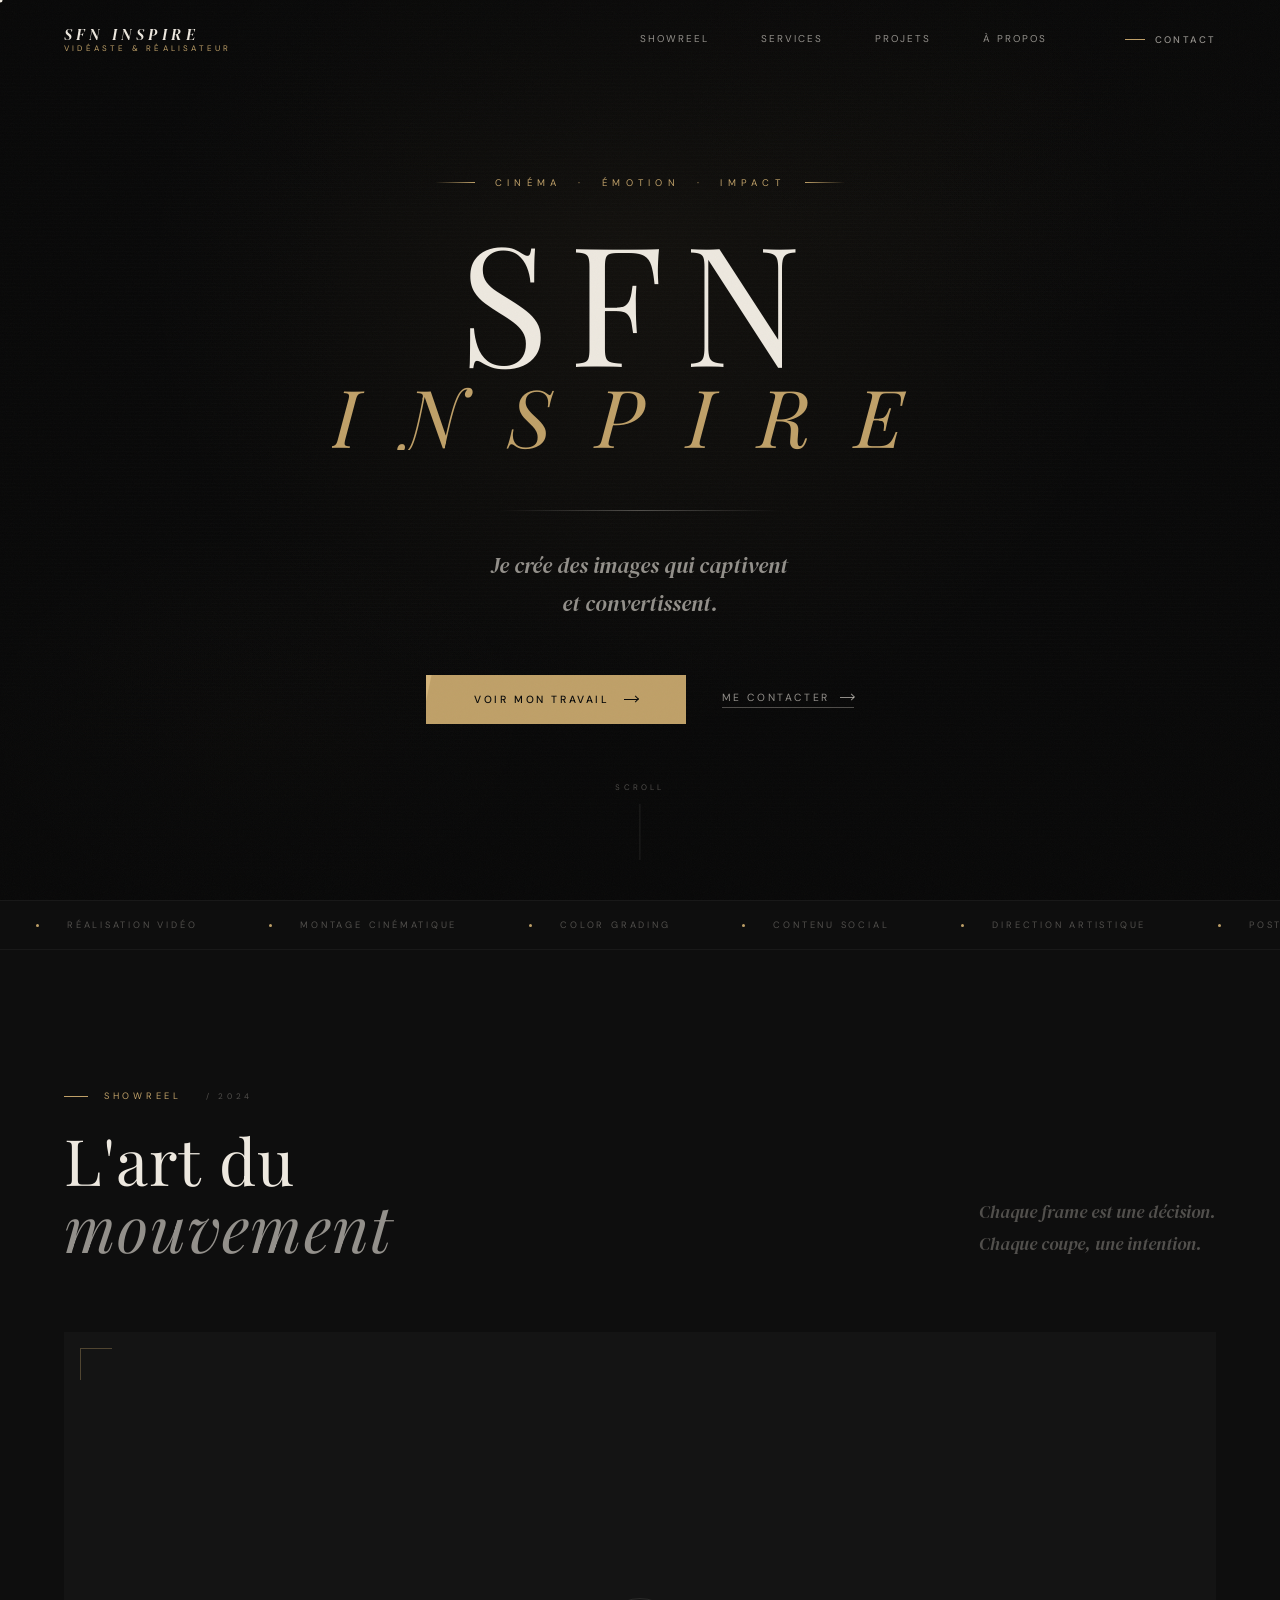
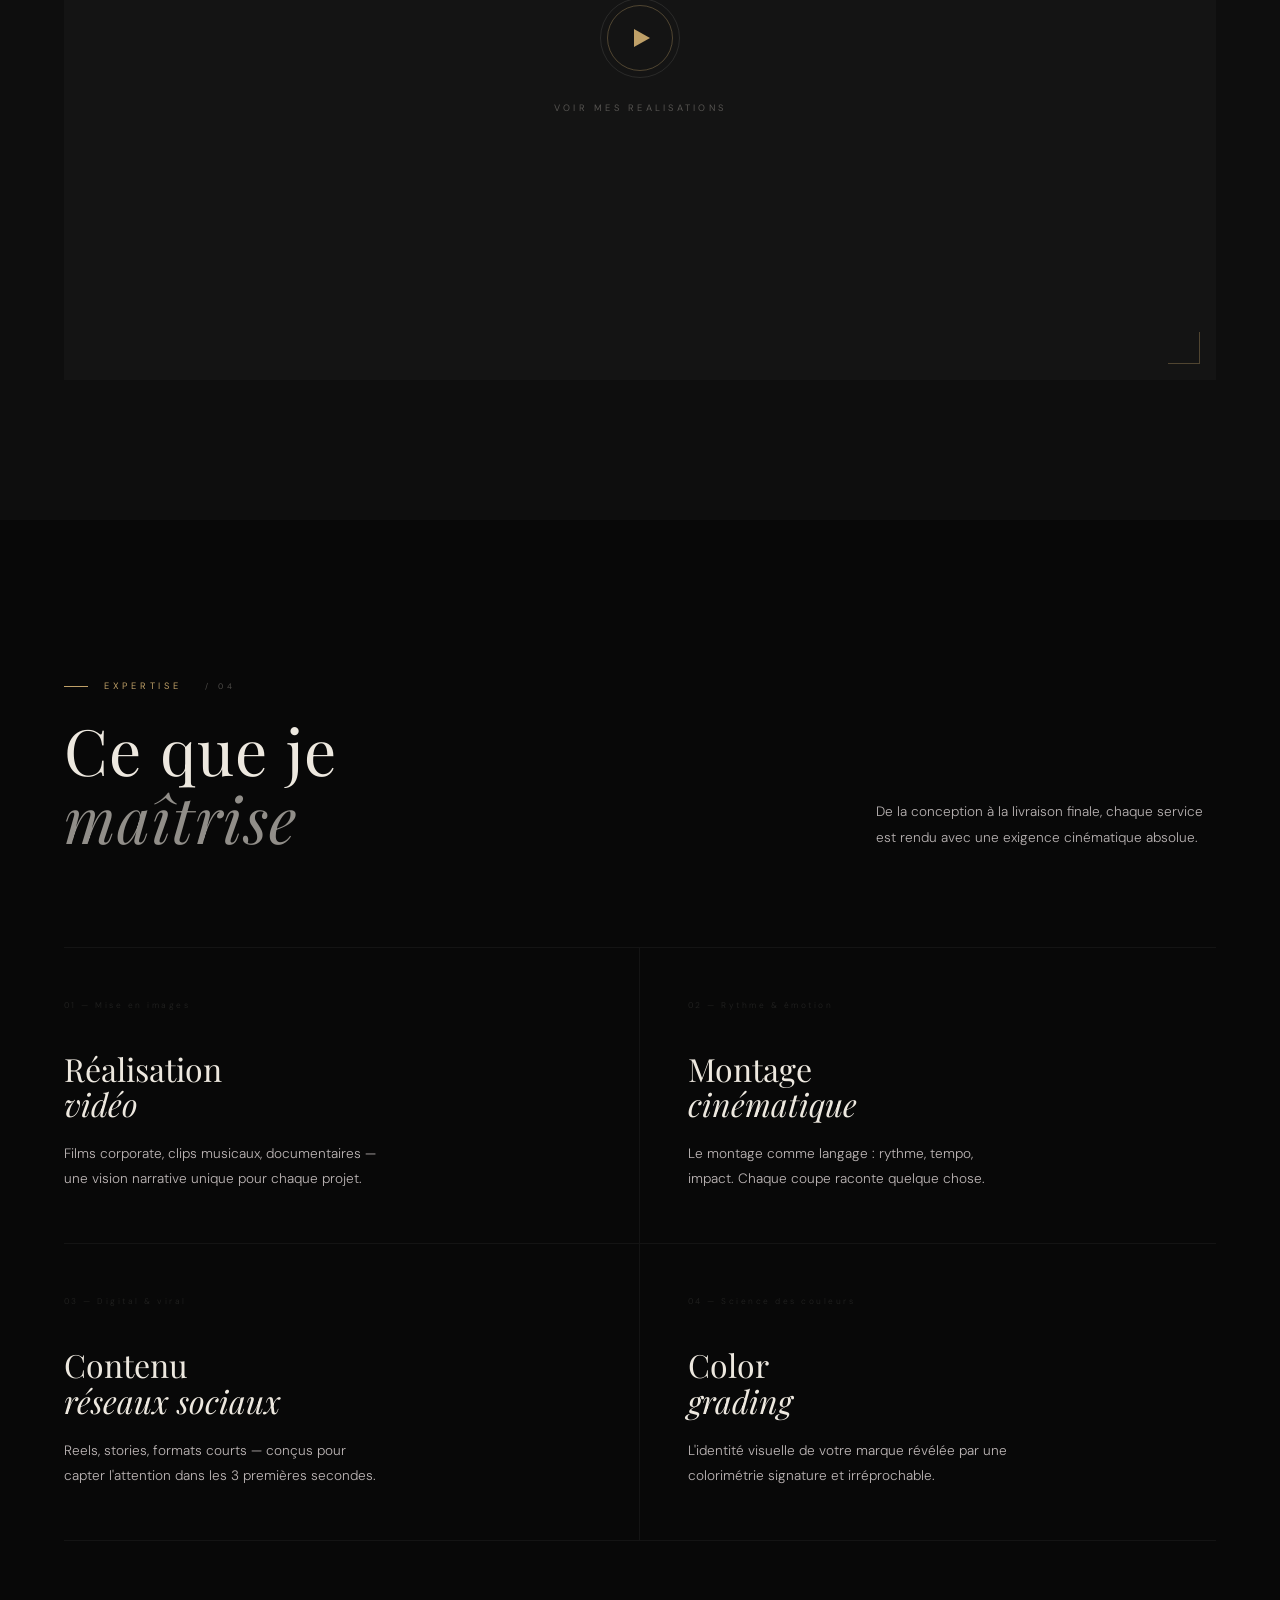
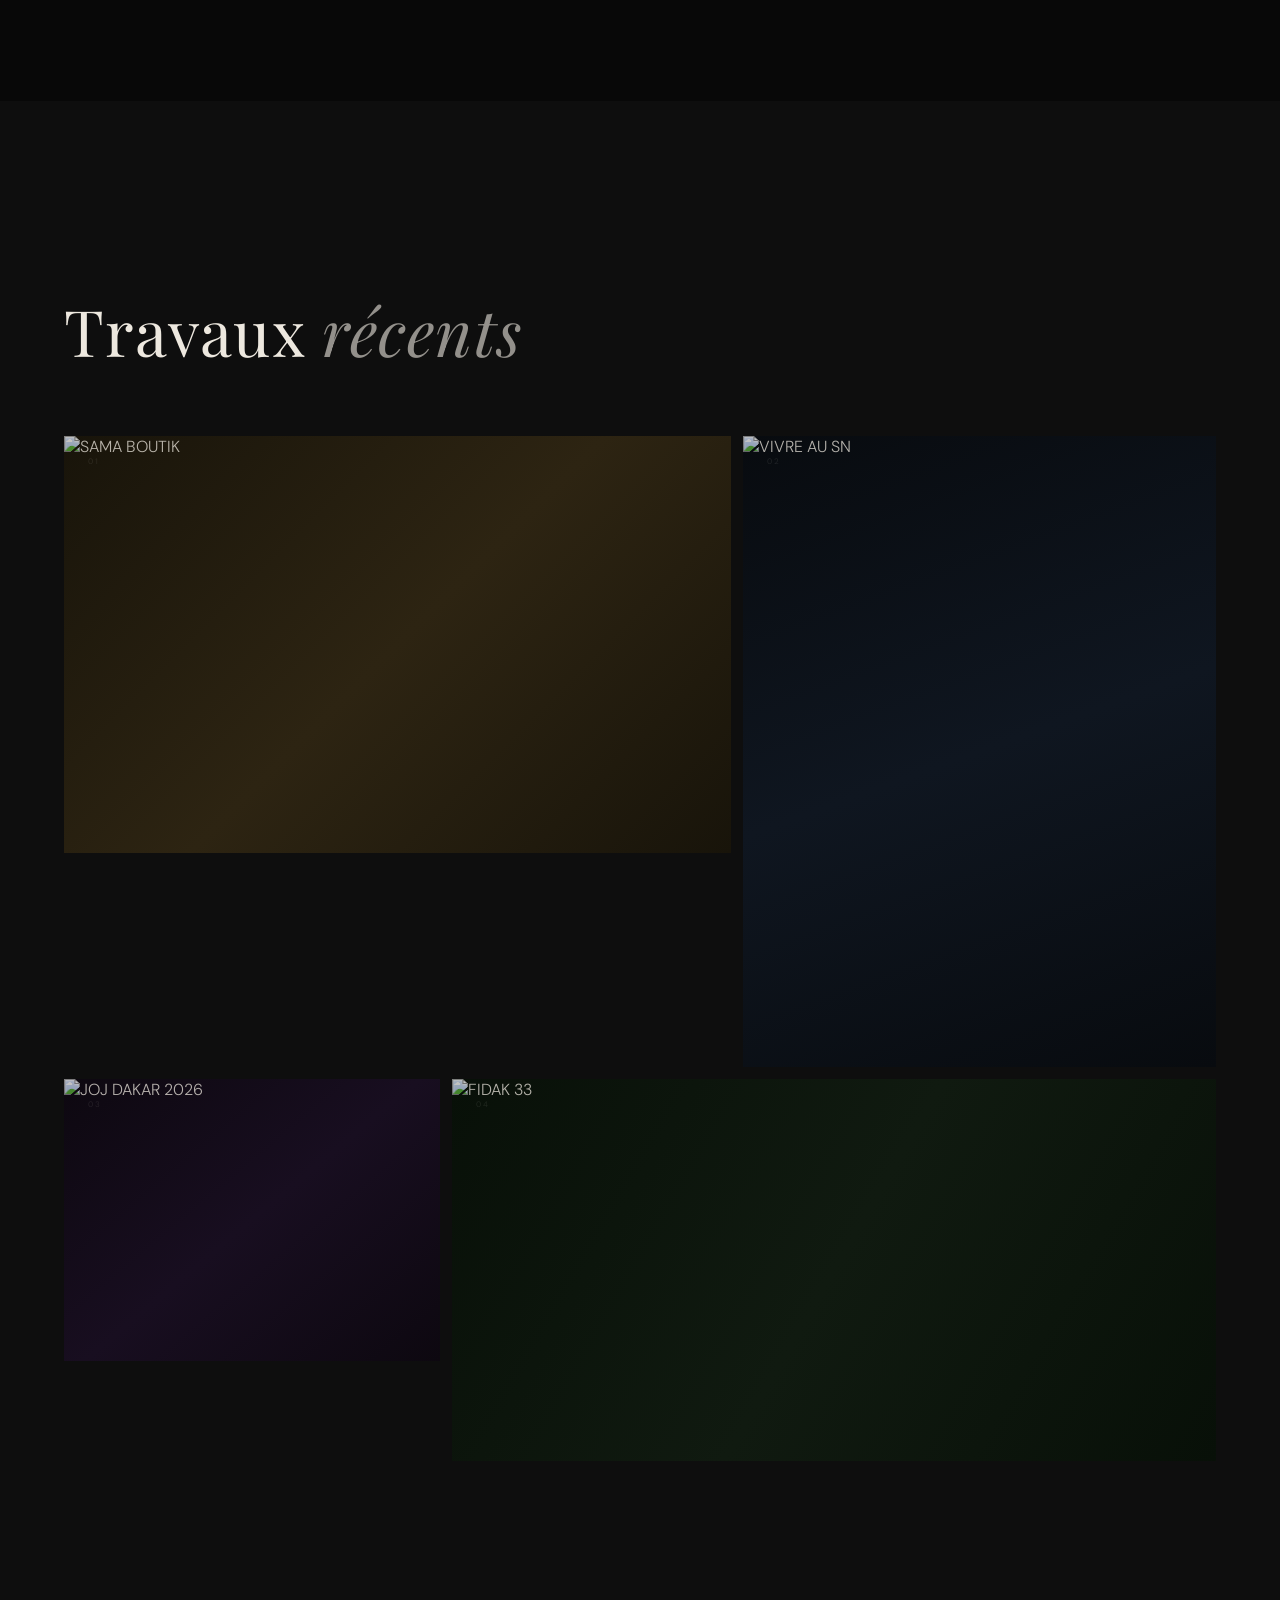
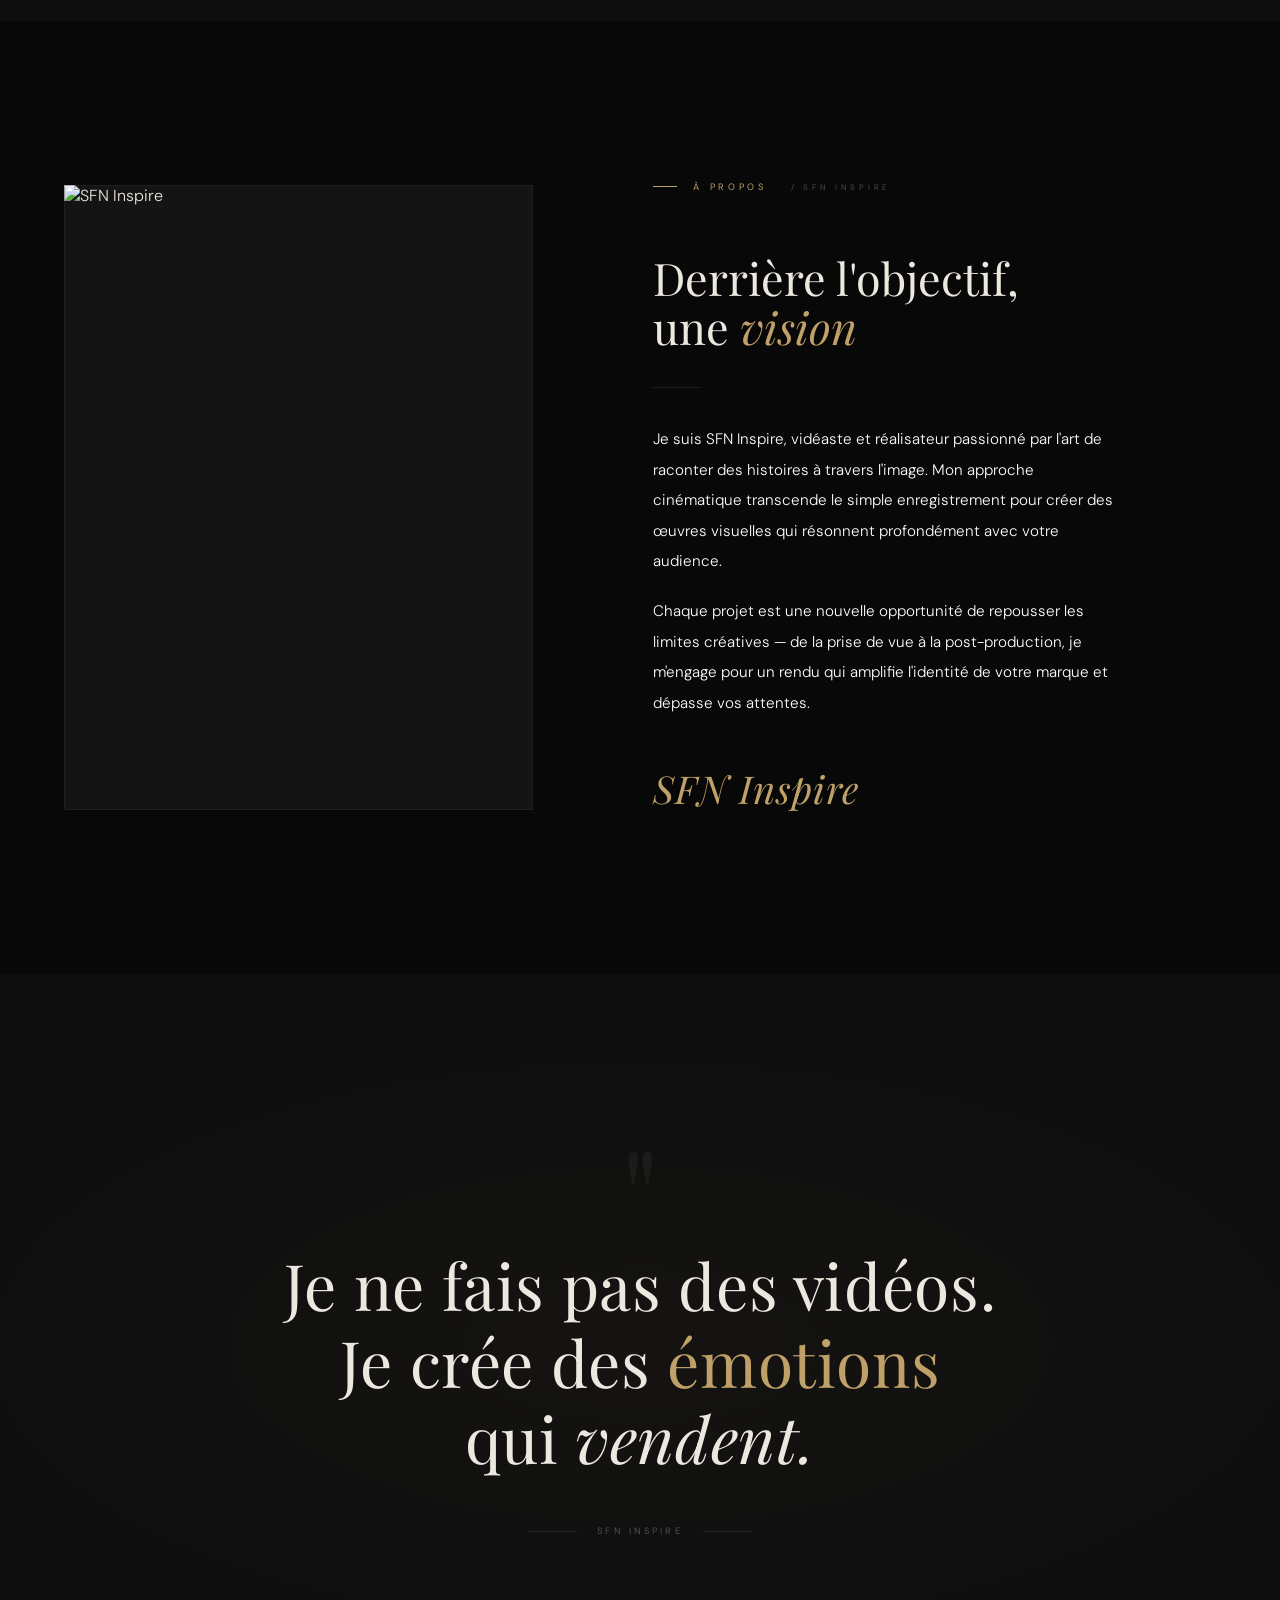
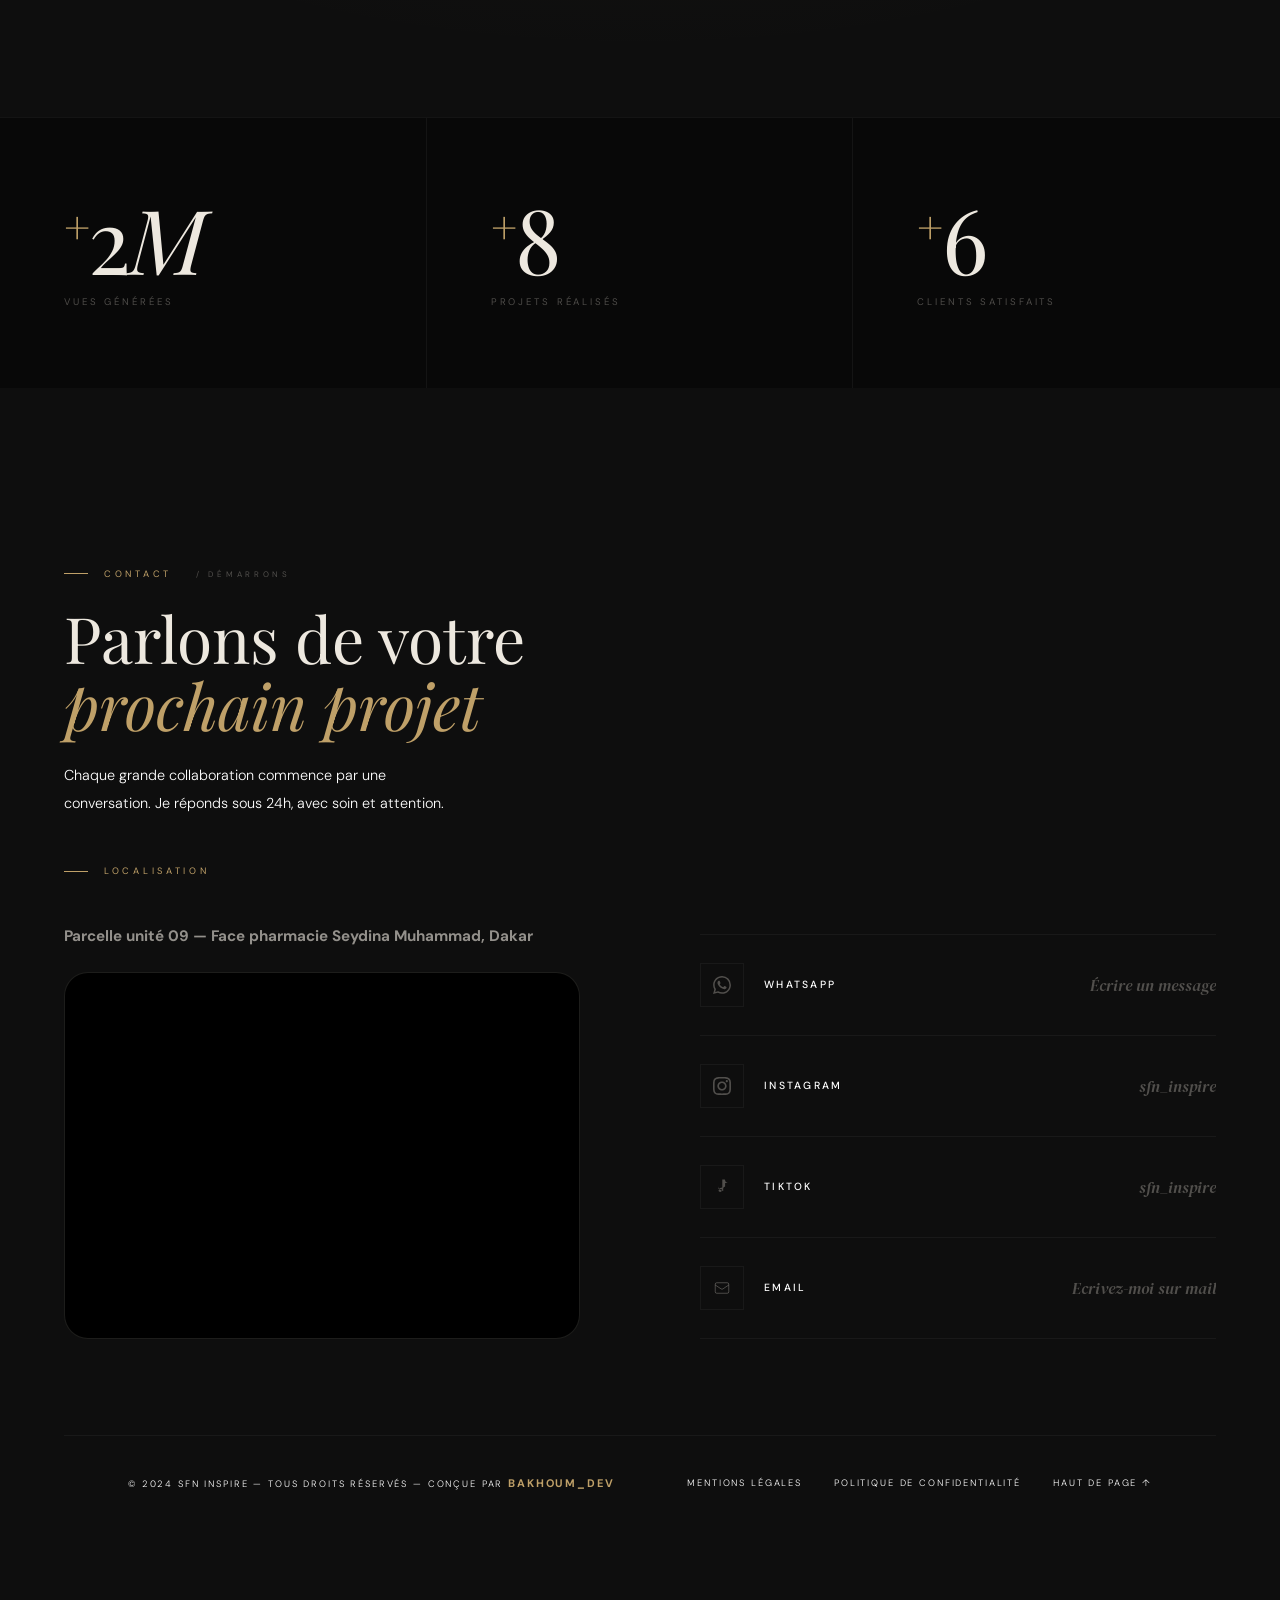
==== commit a48af66d: "ajout modification" ====
--- a/index.html
+++ b/index.html
@@ -7,7 +7,7 @@
 <title>SFN INSPIRE — Vidéaste Cinématique</title>
 <link rel="preconnect" href="https://fonts.googleapis.com">
 <link href="https://fonts.googleapis.com/css2?family=Playfair+Display:ital,wght@0,300;0,400;1,300;1,400&family=DM+Sans:wght@200;300;400;500&family=DM+Serif+Display:ital@0;1&display=swap" rel="stylesheet">
-<link rel="icon" type="image/x-icon" href="media/images/logo1.jpeg">
+<link rel="icon" type="image/x-icon" href="public/media/images/logo1.jpeg">
 <link rel="stylesheet" href="public/CSS/styles.css">
 
 
